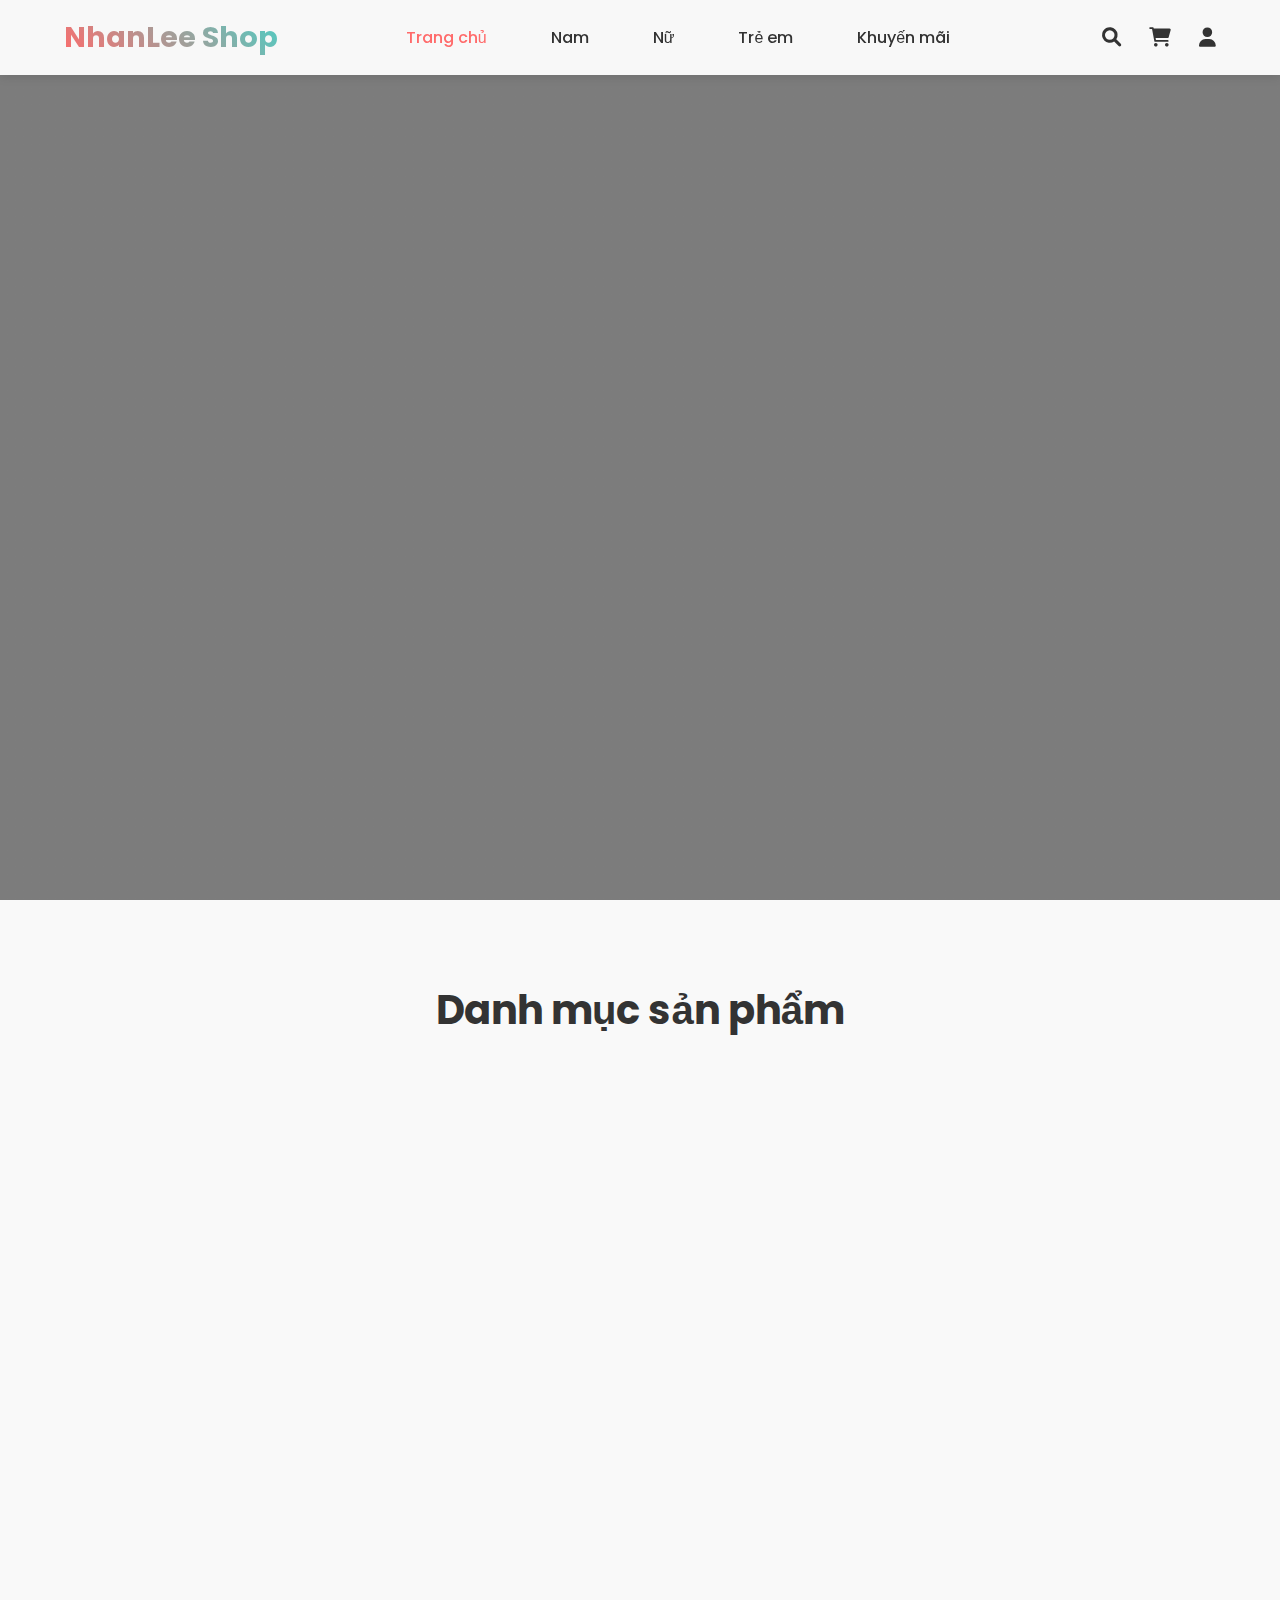
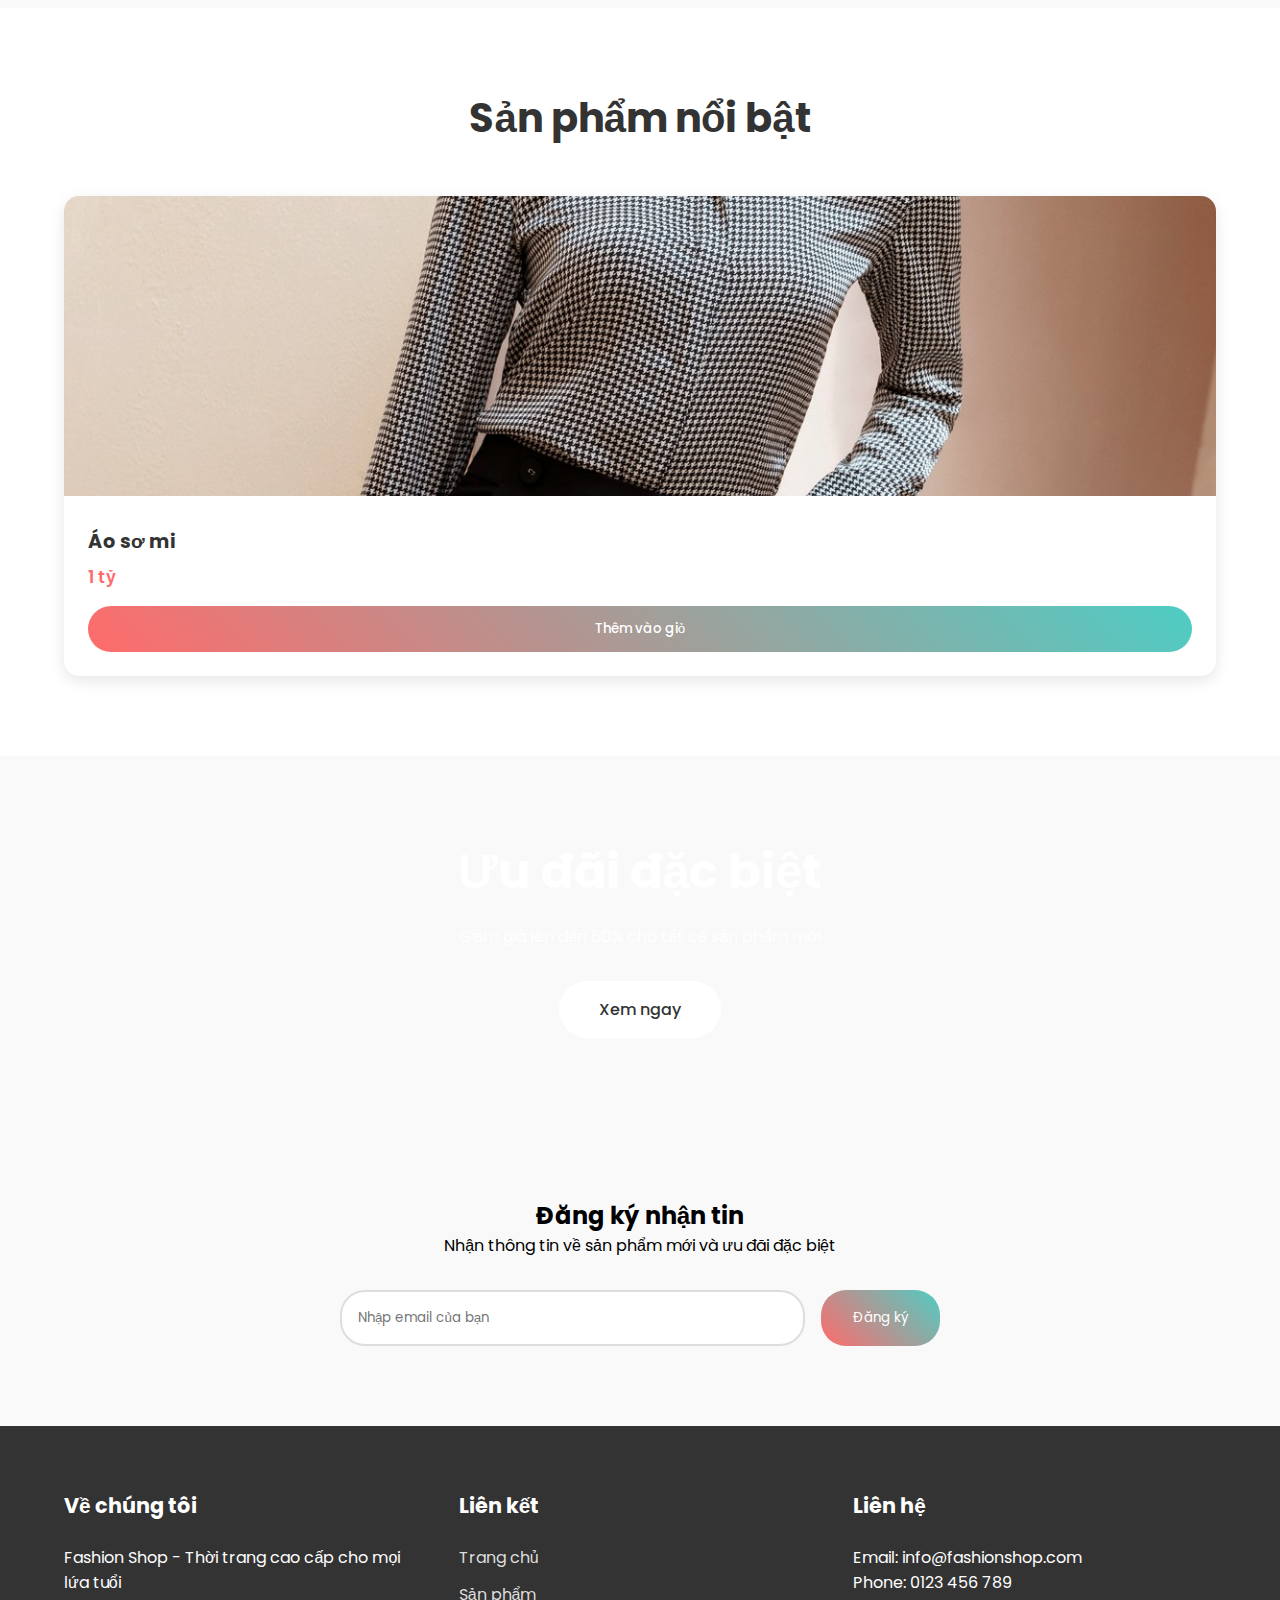
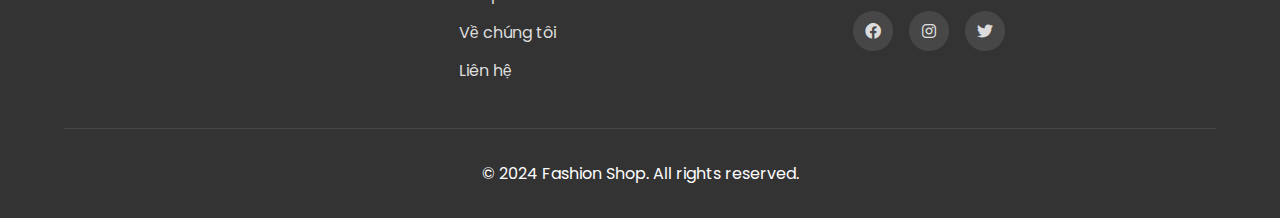
==== index.html @ 01849bd6 "Now" ====
<!DOCTYPE html>
<html lang="vi">
<head>
    <meta charset="UTF-8">
    <meta name="viewport" content="width=device-width, initial-scale=1.0">
    <title>NhanLee Shop - Thời trang cao cấp</title>
    <link rel="stylesheet" href="home.css">
    <link rel="stylesheet" href="https://cdnjs.cloudflare.com/ajax/libs/font-awesome/6.0.0/css/all.min.css">
</head>
<body>
    <!-- Header -->
    <header>
        <nav class="navbar">
            <div class="logo">
                <h1>NhanLee Shop</h1>
            </div>
            <div class="menu">
                <ul>
                    <li><a href="#" class="active">Trang chủ</a></li>
                    <li><a href="#">Nam</a></li>
                    <li><a href="#">Nữ</a></li>
                    <li><a href="#">Trẻ em</a></li>
                    <li><a href="#">Khuyến mãi</a></li>
                </ul>
            </div>
            <div class="nav-buttons">
                <a href="#" class="search-btn"><i class="fas fa-search"></i></a>
                <a href="#" class="cart-btn"><i class="fas fa-shopping-cart"></i></a>
                <a href="login.html" class="user-btn"><i class="fas fa-user"></i></a>
            </div>
        </nav>
    </header>

    <!-- Hero Section -->
    <section class="hero">
        <div class="hero-content">
            <h2>Xu hướng thời trang 2025</h2>
            <p>Khám phá bộ sưu tập mới nhất với những thiết kế độc đáo</p>
            <a href="#" class="cta-button">Mua sắm ngay</a>
        </div>
    </section>

    <!-- Categories -->
    <section class="categories">
        <h2 class="section-title">Danh mục sản phẩm</h2>
        <div class="category-grid">
            <div class="category-card">
                <img src="img/jack.jpg" alt="Thời trang nam">
                <h3>Nam</h3>
                <a href="#" class="category-link">Xem thêm</a>
            </div>
            <div class="category-card">
                <img src="img/women.jpg" alt="Thời trang nữ">
                <h3>Nữ</h3>
                <a href="#" class="category-link">Xem thêm</a>
            </div>
            <div class="category-card">
                <img src="img/kids.jpg" alt="Thời trang trẻ em">
                <h3>Trẻ em</h3>
                <a href="#" class="category-link">Xem thêm</a>
            </div>
        </div>
    </section>

    <!-- Featured Products -->
    <section class="featured-products">
        <h2 class="section-title">Sản phẩm nổi bật</h2>
        <div class="product-grid">
            <div class="product-card">
                <div class="product-image">
                    <img src="img/somi.jpg" alt="Sản phẩm 1">
                    <div class="product-overlay">
                        <a href="#" class="quick-view">Xem nhanh</a>
                    </div>
                </div>
                <div class="product-info">
                    <h3>Áo sơ mi</h3>
                    <p class="price">1 tỷ</p>
                    <button class="add-to-cart">Thêm vào giỏ</button>
                </div>
            </div>
            <!-- Thêm các product-card khác tương tự -->
        </div>
    </section>

    <!-- Special Offer -->
    <section class="special-offer">
        <div class="offer-content">
            <h2>Ưu đãi đặc biệt</h2>
            <p>Giảm giá lên đến 50% cho tất cả sản phẩm mới</p>
            <a href="#" class="offer-button">Xem ngay</a>
        </div>
    </section>

    <!-- Newsletter -->
    <section class="newsletter">
        <div class="newsletter-content">
            <h2>Đăng ký nhận tin</h2>
            <p>Nhận thông tin về sản phẩm mới và ưu đãi đặc biệt</p>
            <form class="newsletter-form">
                <input type="email" placeholder="Nhập email của bạn">
                <button type="submit">Đăng ký</button>
            </form>
        </div>
    </section>

    <!-- Footer -->
    <footer>
        <div class="footer-content">
            <div class="footer-section">
                <h3>Về chúng tôi</h3>
                <p>Fashion Shop - Thời trang cao cấp cho mọi lứa tuổi</p>
            </div>
            <div class="footer-section">
                <h3>Liên kết</h3>
                <ul>
                    <li><a href="#">Trang chủ</a></li>
                    <li><a href="#">Sản phẩm</a></li>
                    <li><a href="#">Về chúng tôi</a></li>
                    <li><a href="#">Liên hệ</a></li>
                </ul>
            </div>
            <div class="footer-section">
                <h3>Liên hệ</h3>
                <p>Email: info@fashionshop.com</p>
                <p>Phone: 0123 456 789</p>
                <div class="social-links">
                    <a href="#"><i class="fab fa-facebook"></i></a>
                    <a href="#"><i class="fab fa-instagram"></i></a>
                    <a href="#"><i class="fab fa-twitter"></i></a>
                </div>
            </div>
        </div>
        <div class="footer-bottom">
            <p>&copy; 2024 Fashion Shop. All rights reserved.</p>
        </div>
    </footer>
</body>
</html>
---- home.css ----
@import url('https://fonts.googleapis.com/css2?family=Poppins:wght@300;400;500;600;700&display=swap');

* {
    margin: 0;
    padding: 0;
    box-sizing: border-box;
    font-family: 'Poppins', sans-serif;
}

body {
    background: #f9f9f9;
}

/* Header & Navigation */
header {
    position: fixed;
    top: 0;
    left: 0;
    width: 100%;
    z-index: 1000;
    background: rgba(255, 255, 255, 0.95);
    backdrop-filter: blur(10px);
    box-shadow: 0 2px 10px rgba(0, 0, 0, 0.1);
}

.navbar {
    display: flex;
    justify-content: space-between;
    align-items: center;
    padding: 1rem 5%;
    max-width: 1400px;
    margin: 0 auto;
}

.logo h1 {
    font-size: 1.8rem;
    color: #333;
    background: linear-gradient(45deg, #FF6B6B, #4ECDC4);
    -webkit-background-clip: text;
    -webkit-text-fill-color: transparent;
    transition: transform 0.3s ease;
}

.logo h1:hover {
    transform: scale(1.05);
}

.menu ul {
    display: flex;
    list-style: none;
    gap: 2rem;
}

.menu a {
    text-decoration: none;
    color: #333;
    font-weight: 500;
    padding: 0.5rem 1rem;
    transition: all 0.3s ease;
    position: relative;
}

.menu a::after {
    content: '';
    position: absolute;
    bottom: 0;
    left: 0;
    width: 0;
    height: 2px;
    background: linear-gradient(45deg, #FF6B6B, #4ECDC4);
    transition: width 0.3s ease;
}

.menu a:hover::after {
    width: 100%;
}

.menu a.active {
    color: #FF6B6B;
}

.nav-buttons a {
    text-decoration: none;
    color: #333;
    margin-left: 1.5rem;
    font-size: 1.2rem;
    transition: all 0.3s ease;
}

.nav-buttons a:hover {
    color: #FF6B6B;
    transform: scale(1.1);
}

/* Hero Section */
.hero {
    height: 100vh;
    background: linear-gradient(rgba(0,0,0,0.5), rgba(0,0,0,0.5)), url('img/hero-bg.jpg');
    background-size: cover;
    background-position: center;
    display: flex;
    align-items: center;
    justify-content: center;
    text-align: center;
    color: white;
    padding: 0 1rem;
}

.hero-content {
    transform: translateY(50px);
    opacity: 0;
    animation: fadeInUp 1s ease forwards;
}

.hero-content h2 {
    font-size: 3.5rem;
    margin-bottom: 1rem;
    text-shadow: 2px 2px 4px rgba(0,0,0,0.3);
}

.hero-content p {
    font-size: 1.2rem;
    margin-bottom: 2rem;
}

.cta-button {
    display: inline-block;
    padding: 1rem 2.5rem;
    background: linear-gradient(45deg, #FF6B6B, #4ECDC4);
    color: white;
    text-decoration: none;
    border-radius: 50px;
    font-weight: 500;
    transition: all 0.3s ease;
    box-shadow: 0 4px 15px rgba(0,0,0,0.2);
}

.cta-button:hover {
    transform: translateY(-3px);
    box-shadow: 0 6px 20px rgba(0,0,0,0.3);
}

/* Categories Section */
.categories {
    padding: 5rem 5%;
    max-width: 1400px;
    margin: 0 auto;
}

.section-title {
    text-align: center;
    font-size: 2.5rem;
    margin-bottom: 3rem;
    color: #333;
}

.category-grid {
    display: grid;
    grid-template-columns: repeat(auto-fit, minmax(300px, 1fr));
    gap: 2rem;
    padding: 20px;
}

.category-card {
    position: relative;
    border-radius: 20px;
    overflow: hidden;
    box-shadow: 0 10px 30px rgba(0, 0, 0, 0.1);
    transition: all 0.5s cubic-bezier(0.4, 0, 0.2, 1);
    height: 400px;
}

.category-card img {
    width: 100%;
    height: 100%;
    object-fit: cover;
    transition: transform 0.5s ease;
}

.category-card::before {
    content: '';
    position: absolute;
    top: 0;
    left: 0;
    width: 100%;
    height: 100%;
    background: linear-gradient(
        to bottom,
        rgba(0, 0, 0, 0.1),
        rgba(0, 0, 0, 0.7)
    );
    z-index: 1;
    transition: all 0.5s ease;
}

.category-card:hover {
    transform: translateY(-10px);
    box-shadow: 0 20px 40px rgba(0, 0, 0, 0.2);
}

.category-card:hover img {
    transform: scale(1.1);
}

.category-card:hover::before {
    background: linear-gradient(
        to bottom,
        rgba(0, 0, 0, 0.2),
        rgba(0, 0, 0, 0.8)
    );
}

.category-card h3 {
    position: absolute;
    bottom: 80px;
    left: 30px;
    color: white;
    font-size: 2rem;
    font-weight: 600;
    z-index: 2;
    transition: all 0.3s ease;
}

.category-link {
    position: absolute;
    bottom: 30px;
    left: 30px;
    color: white;
    text-decoration: none;
    font-weight: 500;
    padding: 10px 25px;
    background: rgba(255, 255, 255, 0.2);
    backdrop-filter: blur(5px);
    border-radius: 25px;
    z-index: 2;
    transition: all 0.3s ease;
    border: 1px solid rgba(255, 255, 255, 0.3);
}

.category-link:hover {
    background: #FF6B6B;
    border-color: #FF6B6B;
    transform: translateX(10px);
}

.category-card:hover h3 {
    transform: translateY(-10px);
}

/* Animation cho category cards */
@keyframes fadeInUp {
    from {
        opacity: 0;
        transform: translateY(30px);
    }
    to {
        opacity: 1;
        transform: translateY(0);
    }
}

.category-card {
    animation: fadeInUp 0.8s ease forwards;
    opacity: 0;
}

.category-card:nth-child(2) {
    animation-delay: 0.2s;
}

.category-card:nth-child(3) {
    animation-delay: 0.4s;
}

/* Thêm shine effect */
.category-card::after {
    content: '';
    position: absolute;
    top: -50%;
    left: -50%;
    width: 200%;
    height: 200%;
    background: linear-gradient(
        to bottom right,
        rgba(255, 255, 255, 0) 0%,
        rgba(255, 255, 255, 0.1) 50%,
        rgba(255, 255, 255, 0) 100%
    );
    transform: rotate(30deg);
    animation: shine 6s linear infinite;
    z-index: 1;
}

@keyframes shine {
    from {
        transform: rotate(30deg) translateX(-100%);
    }
    to {
        transform: rotate(30deg) translateX(100%);
    }
}

/* Responsive adjustments */
@media (max-width: 768px) {
    .category-grid {
        grid-template-columns: 1fr;
        padding: 10px;
    }

    .category-card {
        height: 300px;
    }

    .category-card h3 {
        font-size: 1.5rem;
        bottom: 70px;
    }
}

/* Featured Products */
.featured-products {
    padding: 5rem 5%;
    max-width: 1400px;
    margin: 0 auto;
    background: #fff;
}

.product-grid {
    display: grid;
    grid-template-columns: repeat(auto-fit, minmax(250px, 1fr));
    gap: 2rem;
}

.product-card {
    background: white;
    border-radius: 15px;
    overflow: hidden;
    box-shadow: 0 5px 15px rgba(0,0,0,0.1);
    transition: all 0.3s ease;
}

.product-card:hover {
    transform: translateY(-5px);
    box-shadow: 0 8px 25px rgba(0,0,0,0.15);
}

.product-image {
    position: relative;
    overflow: hidden;
}

.product-image img {
    width: 100%;
    height: 300px;
    object-fit: cover;
    transition: all 0.3s ease;
}

.product-card:hover .product-image img {
    transform: scale(1.1);
}

.product-overlay {
    position: absolute;
    top: 0;
    left: 0;
    width: 100%;
    height: 100%;
    background: rgba(0,0,0,0.5);
    display: flex;
    align-items: center;
    justify-content: center;
    opacity: 0;
    transition: all 0.3s ease;
}

.product-card:hover .product-overlay {
    opacity: 1;
}

.quick-view {
    color: white;
    text-decoration: none;
    padding: 0.8rem 1.5rem;
    background: rgba(255,255,255,0.2);
    border-radius: 25px;
    backdrop-filter: blur(5px);
    transition: all 0.3s ease;
}

.quick-view:hover {
    background: rgba(255,255,255,0.3);
    transform: scale(1.1);
}

.product-info {
    padding: 1.5rem;
}

.product-info h3 {
    font-size: 1.2rem;
    margin-bottom: 0.5rem;
    color: #333;
}

.price {
    color: #FF6B6B;
    font-weight: 600;
    font-size: 1.1rem;
    margin-bottom: 1rem;
}

.add-to-cart {
    width: 100%;
    padding: 0.8rem;
    background: linear-gradient(45deg, #FF6B6B, #4ECDC4);
    border: none;
    border-radius: 25px;
    color: white;
    font-weight: 500;
    cursor: pointer;
    transition: all 0.3s ease;
}

.add-to-cart:hover {
    transform: translateY(-2px);
    box-shadow: 0 5px 15px rgba(0,0,0,0.2);
}

/* Special Offer Section */
.special-offer {
    padding: 5rem 0;
    background: linear-gradient(rgba(0,0,0,0.7), rgba(0,0,0,0.7)), url('img/offer-bg.jpg');
    background-size: cover;
    background-position: center;
    background-attachment: fixed;
    color: white;
    text-align: center;
}

.offer-content {
    max-width: 800px;
    margin: 0 auto;
    padding: 0 1rem;
}

.offer-content h2 {
    font-size: 3rem;
    margin-bottom: 1rem;
}

.offer-button {
    display: inline-block;
    padding: 1rem 2.5rem;
    background: white;
    color: #333;
    text-decoration: none;
    border-radius: 50px;
    font-weight: 500;
    margin-top: 2rem;
    transition: all 0.3s ease;
}

.offer-button:hover {
    background: #FF6B6B;
    color: white;
    transform: translateY(-3px);
}

/* Newsletter Section */
.newsletter {
    padding: 5rem 1rem;
    background: #f9f9f9;
    text-align: center;
}

.newsletter-content {
    max-width: 600px;
    margin: 0 auto;
}

.newsletter-form {
    display: flex;
    gap: 1rem;
    margin-top: 2rem;
}

.newsletter-form input {
    flex: 1;
    padding: 1rem;
    border: 2px solid #ddd;
    border-radius: 25px;
    outline: none;
    transition: all 0.3s ease;
}

.newsletter-form input:focus {
    border-color: #4ECDC4;
}

.newsletter-form button {
    padding: 1rem 2rem;
    background: linear-gradient(45deg, #FF6B6B, #4ECDC4);
    border: none;
    border-radius: 25px;
    color: white;
    cursor: pointer;
    transition: all 0.3s ease;
}

.newsletter-form button:hover {
    transform: translateY(-2px);
    box-shadow: 0 5px 15px rgba(0,0,0,0.2);
}

/* Footer */
footer {
    background: #333;
    color: white;
    padding: 4rem 5% 2rem;
}

.footer-content {
    display: grid;
    grid-template-columns: repeat(auto-fit, minmax(250px, 1fr));
    gap: 2rem;
    max-width: 1400px;
    margin: 0 auto;
}

.footer-section h3 {
    margin-bottom: 1.5rem;
    font-size: 1.3rem;
}

.footer-section ul {
    list-style: none;
}

.footer-section ul li {
    margin-bottom: 0.8rem;
}

.footer-section a {
    color: #ddd;
    text-decoration: none;
    transition: color 0.3s ease;
}

.footer-section a:hover {
    color: #FF6B6B;
}

.social-links {
    display: flex;
    gap: 1rem;
    margin-top: 1rem;
}

.social-links a {
    width: 40px;
    height: 40px;
    background: rgba(255,255,255,0.1);
    border-radius: 50%;
    display: flex;
    align-items: center;
    justify-content: center;
    transition: all 0.3s ease;
}

.social-links a:hover {
    background: #FF6B6B;
    transform: translateY(-3px);
}

.footer-bottom {
    text-align: center;
    padding-top: 2rem;
    margin-top: 2rem;
    border-top: 1px solid rgba(255,255,255,0.1);
}

/* Animations */
@keyframes fadeInUp {
    from {
        transform: translateY(50px);
        opacity: 0;
    }
    to {
        transform: translateY(0);
        opacity: 1;
    }
}

/* Responsive Design */
@media (max-width: 768px) {
    .navbar {
        padding: 1rem;
    }

    .menu {
        display: none;
    }

    .hero-content h2 {
        font-size: 2.5rem;
    }

    .newsletter-form {
        flex-direction: column;
    }

    .newsletter-form button {
        width: 100%;
    }
}

@media (max-width: 480px) {
    .hero-content h2 {
        font-size: 2rem;
    }

    .section-title {
        font-size: 2rem;
    }

    .category-card h3 {
        font-size: 1.5rem;
    }
}
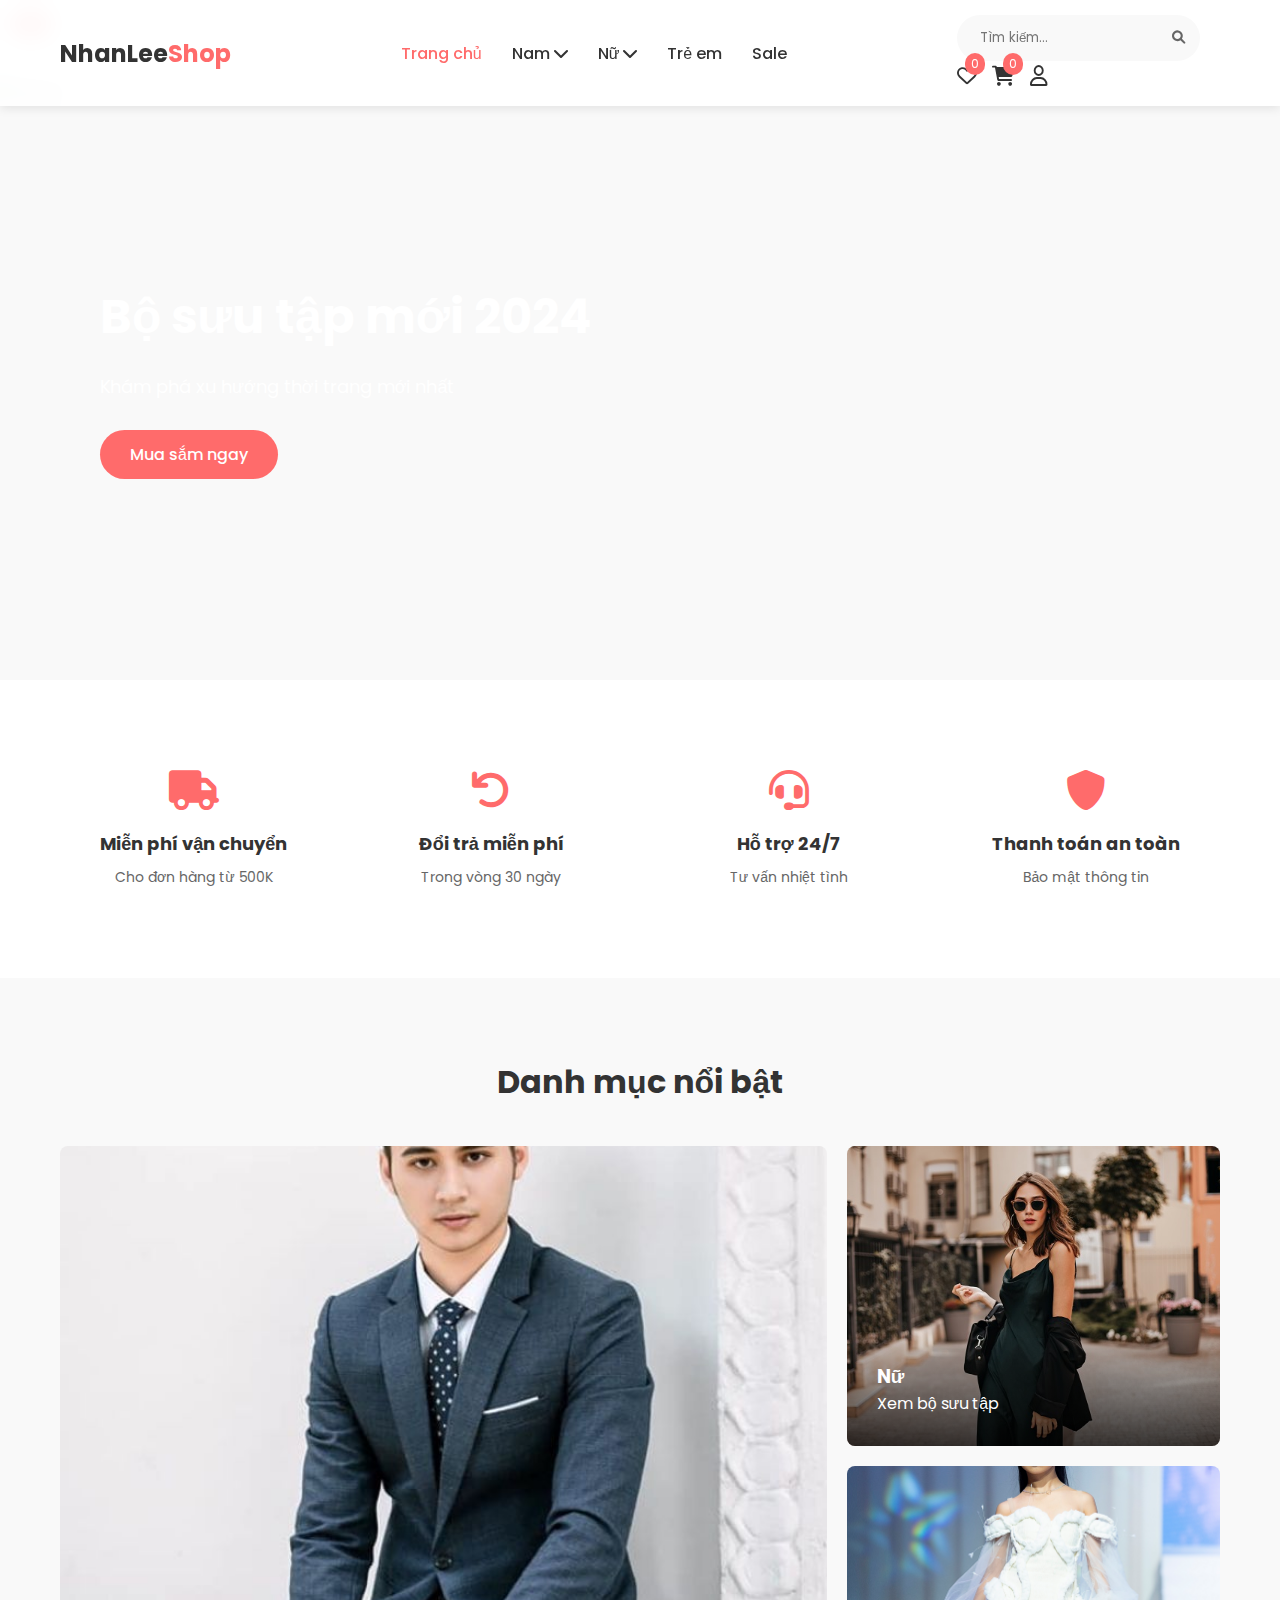
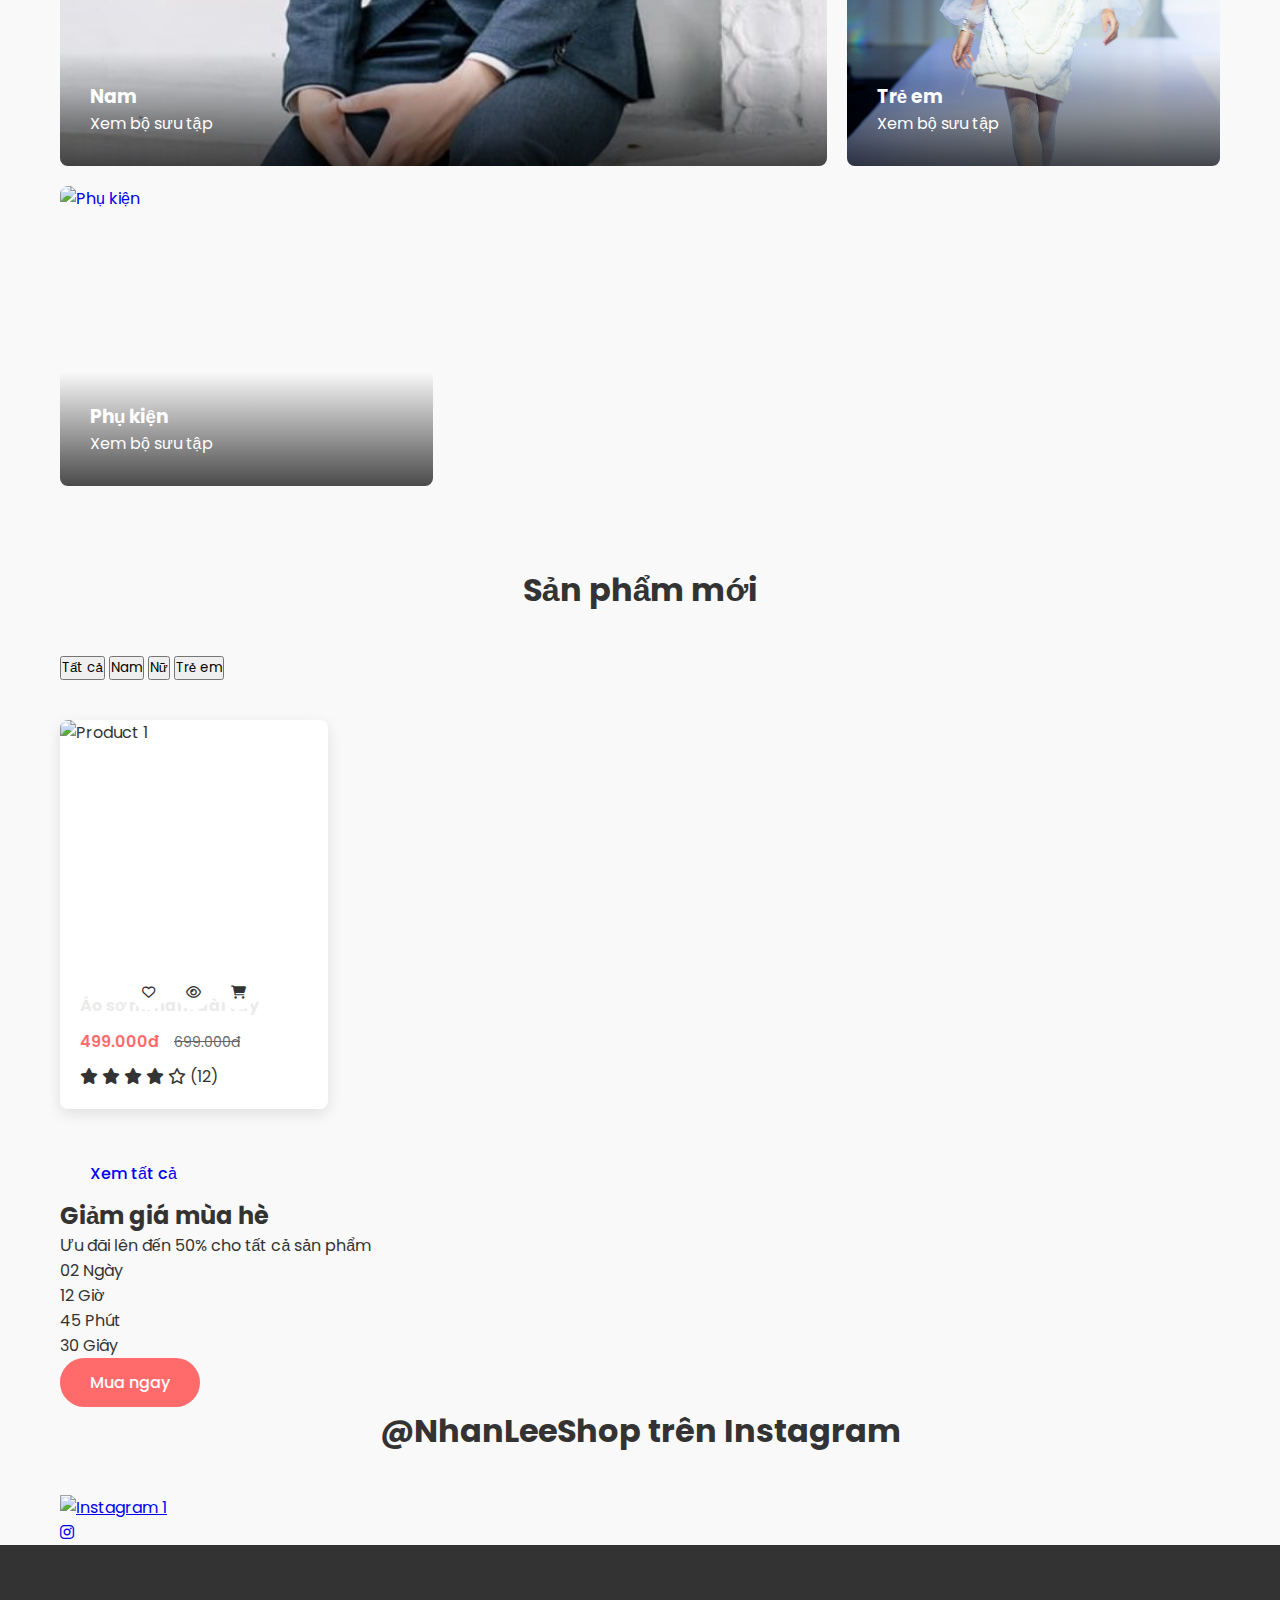
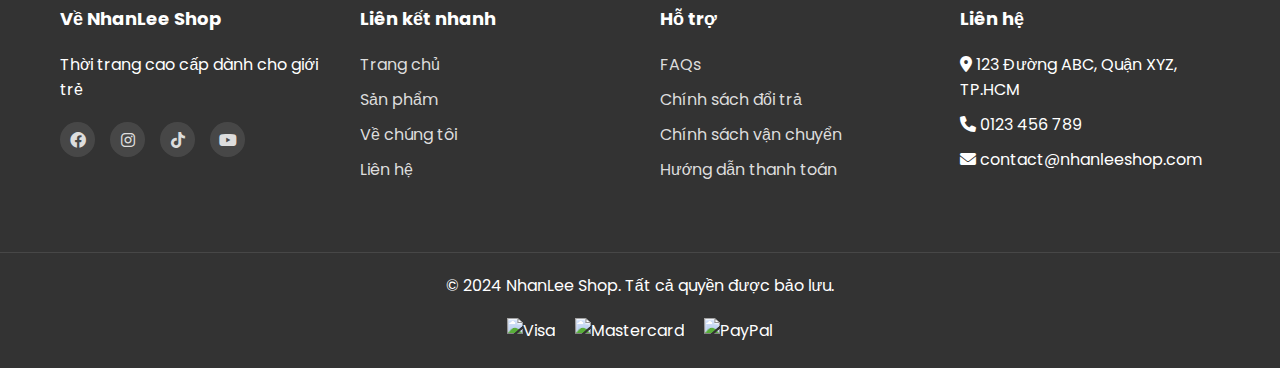
==== commit 2b452c95: "CSDL AND backend" ====
--- a/index.html
+++ b/index.html
@@ -11,129 +11,345 @@
     <!-- Header -->
     <header>
         <nav class="navbar">
-            <div class="logo">
-                <h1>NhanLee Shop</h1>
-            </div>
-            <div class="menu">
-                <ul>
-                    <li><a href="#" class="active">Trang chủ</a></li>
-                    <li><a href="#">Nam</a></li>
-                    <li><a href="#">Nữ</a></li>
-                    <li><a href="#">Trẻ em</a></li>
-                    <li><a href="#">Khuyến mãi</a></li>
-                </ul>
-            </div>
-            <div class="nav-buttons">
-                <a href="#" class="search-btn"><i class="fas fa-search"></i></a>
-                <a href="#" class="cart-btn"><i class="fas fa-shopping-cart"></i></a>
-                <a href="login.html" class="user-btn"><i class="fas fa-user"></i></a>
+            <div class="nav-container">
+                <div class="logo">
+                    <a href="/">
+                        <h1>NhanLee<span>Shop</span></h1>
+                    </a>
+                </div>
+
+                <div class="nav-center">
+                    <ul class="menu">
+                        <li><a href="#" class="active">Trang chủ</a></li>
+                        <li class="dropdown">
+                            <a href="#">Nam <i class="fas fa-chevron-down"></i></a>
+                            <div class="dropdown-content">
+                                <div class="dropdown-grid">
+                                    <div class="dropdown-section">
+                                        <h3>Áo</h3>
+                                        <ul>
+                                            <li><a href="#">Áo thun</a></li>
+                                            <li><a href="#">Áo sơ mi</a></li>
+                                            <li><a href="#">Áo khoác</a></li>
+                                        </ul>
+                                    </div>
+                                    <div class="dropdown-section">
+                                        <h3>Quần</h3>
+                                        <ul>
+                                            <li><a href="#">Quần jean</a></li>
+                                            <li><a href="#">Quần tây</a></li>
+                                            <li><a href="#">Quần short</a></li>
+                                        </ul>
+                                    </div>
+                                    <div class="dropdown-section">
+                                        <h3>Phụ kiện</h3>
+                                        <ul>
+                                            <li><a href="#">Thắt lưng</a></li>
+                                            <li><a href="#">Ví</a></li>
+                                            <li><a href="#">Giày</a></li>
+                                        </ul>
+                                    </div>
+                                </div>
+                            </div>
+                        </li>
+                        <li class="dropdown">
+                            <a href="#">Nữ <i class="fas fa-chevron-down"></i></a>
+                            <!-- Tương tự dropdown Nam -->
+                        </li>
+                        <li><a href="#">Trẻ em</a></li>
+                        <li><a href="#">Sale</a></li>
+                    </ul>
+                </div>
+
+                <div class="nav-right">
+                    <div class="search-box">
+                        <input type="text" placeholder="Tìm kiếm...">
+                        <button><i class="fas fa-search"></i></button>
+                    </div>
+                    
+                    <div class="nav-buttons">
+                        <a href="#" class="wishlist-btn" title="Yêu thích">
+                            <i class="far fa-heart"></i>
+                            <span class="badge">0</span>
+                        </a>
+                        <a href="#" class="cart-btn" title="Giỏ hàng">
+                            <i class="fas fa-shopping-cart"></i>
+                            <span class="badge">0</span>
+                        </a>
+                        <a href="login.html" class="user-btn" title="Tài khoản">
+                            <i class="far fa-user"></i>
+                        </a>
+                    </div>
+                </div>
             </div>
         </nav>
     </header>
 
     <!-- Hero Section -->
     <section class="hero">
-        <div class="hero-content">
-            <h2>Xu hướng thời trang 2025</h2>
-            <p>Khám phá bộ sưu tập mới nhất với những thiết kế độc đáo</p>
-            <a href="#" class="cta-button">Mua sắm ngay</a>
+        <div class="hero-slider">
+            <div class="slide active">
+                <div class="slide-content">
+                    <h2>Bộ sưu tập mới 2024</h2>
+                    <p>Khám phá xu hướng thời trang mới nhất</p>
+                    <a href="#" class="btn primary">Mua sắm ngay</a>
+                </div>
+                <img src="img/hero1.jpg" alt="Hero 1">
+            </div>
+            <div class="slide">
+                <div class="slide-content">
+                    <h2>Giảm giá mùa hè</h2>
+                    <p>Ưu đãi lên đến 50% cho tất cả sản phẩm</p>
+                    <a href="#" class="btn primary">Xem ngay</a>
+                </div>
+                <img src="img/hero2.jpg" alt="Hero 2">
+            </div>
+        </div>
+        <div class="slider-controls">
+            <button class="prev"><i class="fas fa-chevron-left"></i></button>
+            <div class="slider-dots"></div>
+            <button class="next"><i class="fas fa-chevron-right"></i></button>
+        </div>
+    </section>
+
+    <!-- Features -->
+    <section class="features">
+        <div class="container">
+            <div class="feature-grid">
+                <div class="feature-card">
+                    <i class="fas fa-truck"></i>
+                    <h3>Miễn phí vận chuyển</h3>
+                    <p>Cho đơn hàng từ 500K</p>
+                </div>
+                <div class="feature-card">
+                    <i class="fas fa-undo"></i>
+                    <h3>Đổi trả miễn phí</h3>
+                    <p>Trong vòng 30 ngày</p>
+                </div>
+                <div class="feature-card">
+                    <i class="fas fa-headset"></i>
+                    <h3>Hỗ trợ 24/7</h3>
+                    <p>Tư vấn nhiệt tình</p>
+                </div>
+                <div class="feature-card">
+                    <i class="fas fa-shield-alt"></i>
+                    <h3>Thanh toán an toàn</h3>
+                    <p>Bảo mật thông tin</p>
+                </div>
+            </div>
         </div>
     </section>
 
     <!-- Categories -->
     <section class="categories">
-        <h2 class="section-title">Danh mục sản phẩm</h2>
-        <div class="category-grid">
-            <div class="category-card">
-                <img src="img/jack.jpg" alt="Thời trang nam">
-                <h3>Nam</h3>
-                <a href="#" class="category-link">Xem thêm</a>
-            </div>
-            <div class="category-card">
-                <img src="img/women.jpg" alt="Thời trang nữ">
-                <h3>Nữ</h3>
-                <a href="#" class="category-link">Xem thêm</a>
-            </div>
-            <div class="category-card">
-                <img src="img/kids.jpg" alt="Thời trang trẻ em">
-                <h3>Trẻ em</h3>
-                <a href="#" class="category-link">Xem thêm</a>
-            </div>
-        </div>
-    </section>
-
-    <!-- Featured Products -->
-    <section class="featured-products">
-        <h2 class="section-title">Sản phẩm nổi bật</h2>
-        <div class="product-grid">
-            <div class="product-card">
-                <div class="product-image">
-                    <img src="img/somi.jpg" alt="Sản phẩm 1">
-                    <div class="product-overlay">
-                        <a href="#" class="quick-view">Xem nhanh</a>
-                    </div>
-                </div>
-                <div class="product-info">
-                    <h3>Áo sơ mi</h3>
-                    <p class="price">1 tỷ</p>
-                    <button class="add-to-cart">Thêm vào giỏ</button>
-                </div>
-            </div>
-            <!-- Thêm các product-card khác tương tự -->
-        </div>
-    </section>
-
-    <!-- Special Offer -->
-    <section class="special-offer">
-        <div class="offer-content">
-            <h2>Ưu đãi đặc biệt</h2>
-            <p>Giảm giá lên đến 50% cho tất cả sản phẩm mới</p>
-            <a href="#" class="offer-button">Xem ngay</a>
-        </div>
-    </section>
-
-    <!-- Newsletter -->
-    <section class="newsletter">
-        <div class="newsletter-content">
-            <h2>Đăng ký nhận tin</h2>
-            <p>Nhận thông tin về sản phẩm mới và ưu đãi đặc biệt</p>
-            <form class="newsletter-form">
-                <input type="email" placeholder="Nhập email của bạn">
-                <button type="submit">Đăng ký</button>
-            </form>
+        <div class="container">
+            <h2 class="section-title">Danh mục nổi bật</h2>
+            <div class="category-grid">
+                <a href="#" class="category-card large">
+                    <img src="img/men.jpg" alt="Thời trang nam">
+                    <div class="category-content">
+                        <h3>Nam</h3>
+                        <p>Xem bộ sưu tập</p>
+                    </div>
+                </a>
+                <a href="#" class="category-card">
+                    <img src="img/women.jpg" alt="Thời trang nữ">
+                    <div class="category-content">
+                        <h3>Nữ</h3>
+                        <p>Xem bộ sưu tập</p>
+                    </div>
+                </a>
+                <a href="#" class="category-card">
+                    <img src="img/kids.jpg" alt="Thời trang trẻ em">
+                    <div class="category-content">
+                        <h3>Trẻ em</h3>
+                        <p>Xem bộ sưu tập</p>
+                    </div>
+                </a>
+                <a href="#" class="category-card">
+                    <img src="img/accessories.jpg" alt="Phụ kiện">
+                    <div class="category-content">
+                        <h3>Phụ kiện</h3>
+                        <p>Xem bộ sưu tập</p>
+                    </div>
+                </a>
+            </div>
+        </div>
+    </section>
+
+    <!-- New Arrivals -->
+    <section class="new-arrivals">
+        <div class="container">
+            <div class="section-header">
+                <h2 class="section-title">Sản phẩm mới</h2>
+                <div class="section-nav">
+                    <button class="active">Tất cả</button>
+                    <button>Nam</button>
+                    <button>Nữ</button>
+                    <button>Trẻ em</button>
+                </div>
+            </div>
+            
+            <div class="product-grid">
+                <!-- Product Card 1 -->
+                <div class="product-card">
+                    <div class="product-badge new">Mới</div>
+                    <div class="product-thumb">
+                        <img src="img/product1.jpg" alt="Product 1">
+                        <div class="product-actions">
+                            <button class="action-btn" title="Yêu thích">
+                                <i class="far fa-heart"></i>
+                            </button>
+                            <button class="action-btn" title="Xem nhanh">
+                                <i class="far fa-eye"></i>
+                            </button>
+                            <button class="action-btn" title="Thêm vào giỏ">
+                                <i class="fas fa-shopping-cart"></i>
+                            </button>
+                        </div>
+                    </div>
+                    <div class="product-info">
+                        <h3 class="product-title">
+                            <a href="#">Áo sơ mi nam dài tay</a>
+                        </h3>
+                        <div class="product-price">
+                            <span class="current">499.000đ</span>
+                            <span class="original">699.000đ</span>
+                        </div>
+                        <div class="product-rating">
+                            <i class="fas fa-star"></i>
+                            <i class="fas fa-star"></i>
+                            <i class="fas fa-star"></i>
+                            <i class="fas fa-star"></i>
+                            <i class="far fa-star"></i>
+                            <span>(12)</span>
+                        </div>
+                    </div>
+                </div>
+                <!-- Thêm các product card khác tương tự -->
+            </div>
+            
+            <div class="section-footer">
+                <a href="#" class="btn outline">Xem tất cả</a>
+            </div>
+        </div>
+    </section>
+
+    <!-- Sale Banner -->
+    <section class="sale-banner">
+        <div class="container">
+            <div class="banner-content">
+                <h2>Giảm giá mùa hè</h2>
+                <p>Ưu đãi lên đến 50% cho tất cả sản phẩm</p>
+                <div class="countdown">
+                    <div class="countdown-item">
+                        <span class="number">02</span>
+                        <span class="text">Ngày</span>
+                    </div>
+                    <div class="countdown-item">
+                        <span class="number">12</span>
+                        <span class="text">Giờ</span>
+                    </div>
+                    <div class="countdown-item">
+                        <span class="number">45</span>
+                        <span class="text">Phút</span>
+                    </div>
+                    <div class="countdown-item">
+                        <span class="number">30</span>
+                        <span class="text">Giây</span>
+                    </div>
+                </div>
+                <a href="#" class="btn primary">Mua ngay</a>
+            </div>
+        </div>
+    </section>
+
+    <!-- Instagram Feed -->
+    <section class="instagram">
+        <div class="container">
+            <h2 class="section-title">@NhanLeeShop trên Instagram</h2>
+            <div class="instagram-grid">
+                <a href="#" class="instagram-item">
+                    <img src="img/insta1.jpg" alt="Instagram 1">
+                    <div class="instagram-overlay">
+                        <i class="fab fa-instagram"></i>
+                    </div>
+                </a>
+                <!-- Thêm các instagram item khác -->
+            </div>
         </div>
     </section>
 
     <!-- Footer -->
     <footer>
-        <div class="footer-content">
-            <div class="footer-section">
-                <h3>Về chúng tôi</h3>
-                <p>Fashion Shop - Thời trang cao cấp cho mọi lứa tuổi</p>
-            </div>
-            <div class="footer-section">
-                <h3>Liên kết</h3>
-                <ul>
-                    <li><a href="#">Trang chủ</a></li>
-                    <li><a href="#">Sản phẩm</a></li>
-                    <li><a href="#">Về chúng tôi</a></li>
-                    <li><a href="#">Liên hệ</a></li>
-                </ul>
-            </div>
-            <div class="footer-section">
-                <h3>Liên hệ</h3>
-                <p>Email: info@fashionshop.com</p>
-                <p>Phone: 0123 456 789</p>
-                <div class="social-links">
-                    <a href="#"><i class="fab fa-facebook"></i></a>
-                    <a href="#"><i class="fab fa-instagram"></i></a>
-                    <a href="#"><i class="fab fa-twitter"></i></a>
-                </div>
-            </div>
-        </div>
+        <div class="footer-top">
+            <div class="container">
+                <div class="footer-grid">
+                    <div class="footer-col">
+                        <h3>Về NhanLee Shop</h3>
+                        <p>Thời trang cao cấp dành cho giới trẻ</p>
+                        <div class="social-links">
+                            <a href="#"><i class="fab fa-facebook"></i></a>
+                            <a href="#"><i class="fab fa-instagram"></i></a>
+                            <a href="#"><i class="fab fa-tiktok"></i></a>
+                            <a href="#"><i class="fab fa-youtube"></i></a>
+                        </div>
+                    </div>
+                    
+                    <div class="footer-col">
+                        <h3>Liên kết nhanh</h3>
+                        <ul>
+                            <li><a href="#">Trang chủ</a></li>
+                            <li><a href="#">Sản phẩm</a></li>
+                            <li><a href="#">Về chúng tôi</a></li>
+                            <li><a href="#">Liên hệ</a></li>
+                        </ul>
+                    </div>
+                    
+                    <div class="footer-col">
+                        <h3>Hỗ trợ</h3>
+                        <ul>
+                            <li><a href="#">FAQs</a></li>
+                            <li><a href="#">Chính sách đổi trả</a></li>
+                            <li><a href="#">Chính sách vận chuyển</a></li>
+                            <li><a href="#">Hướng dẫn thanh toán</a></li>
+                        </ul>
+                    </div>
+                    
+                    <div class="footer-col">
+                        <h3>Liên hệ</h3>
+                        <ul class="contact-info">
+                            <li>
+                                <i class="fas fa-map-marker-alt"></i>
+                                <span>123 Đường ABC, Quận XYZ, TP.HCM</span>
+                            </li>
+                            <li>
+                                <i class="fas fa-phone"></i>
+                                <span>0123 456 789</span>
+                            </li>
+                            <li>
+                                <i class="fas fa-envelope"></i>
+                                <span>contact@nhanleeshop.com</span>
+                            </li>
+                        </ul>
+                    </div>
+                </div>
+            </div>
+        </div>
+        
         <div class="footer-bottom">
-            <p>&copy; 2024 Fashion Shop. All rights reserved.</p>
+            <div class="container">
+                <p>&copy; 2024 NhanLee Shop. Tất cả quyền được bảo lưu.</p>
+                <div class="payment-methods">
+                    <img src="img/payment-visa.png" alt="Visa">
+                    <img src="img/payment-mastercard.png" alt="Mastercard">
+                    <img src="img/payment-paypal.png" alt="PayPal">
+                </div>
+            </div>
         </div>
     </footer>
+
+    <!-- Scripts -->
+    <script src="js/main.js"></script>
 </body>
 </html> --- a/home.css
+++ b/home.css
@@ -1,4 +1,14 @@
 @import url('https://fonts.googleapis.com/css2?family=Poppins:wght@300;400;500;600;700&display=swap');
+
+:root {
+    --primary-color: #FF6B6B;
+    --secondary-color: #4ECDC4;
+    --dark-color: #333;
+    --light-color: #f9f9f9;
+    --gray-color: #666;
+    --border-color: #eee;
+    --shadow-color: rgba(0, 0, 0, 0.1);
+}
 
 * {
     margin: 0;
@@ -8,7 +18,14 @@
 }
 
 body {
-    background: #f9f9f9;
+    background: var(--light-color);
+    color: var(--dark-color);
+}
+
+.container {
+    max-width: 1200px;
+    margin: 0 auto;
+    padding: 0 20px;
 }
 
 /* Header & Navigation */
@@ -17,614 +34,531 @@
     top: 0;
     left: 0;
     width: 100%;
-    z-index: 1000;
     background: rgba(255, 255, 255, 0.95);
     backdrop-filter: blur(10px);
-    box-shadow: 0 2px 10px rgba(0, 0, 0, 0.1);
+    box-shadow: 0 2px 10px var(--shadow-color);
+    z-index: 1000;
 }
 
 .navbar {
-    display: flex;
+    padding: 15px 0;
+}
+
+.nav-container {
+    display: flex;
+    align-items: center;
     justify-content: space-between;
+    max-width: 1200px;
+    margin: 0 auto;
+    padding: 0 20px;
+}
+
+.logo a {
+    text-decoration: none;
+}
+
+.logo h1 {
+    font-size: 24px;
+    color: var(--dark-color);
+}
+
+.logo span {
+    color: var(--primary-color);
+}
+
+/* Menu */
+.menu {
+    display: flex;
+    list-style: none;
+    gap: 30px;
+}
+
+.menu a {
+    text-decoration: none;
+    color: var(--dark-color);
+    font-weight: 500;
+    transition: color 0.3s;
+}
+
+.menu a:hover {
+    color: var(--primary-color);
+}
+
+.menu a.active {
+    color: var(--primary-color);
+}
+
+/* Dropdown */
+.dropdown {
+    position: relative;
+}
+
+.dropdown-content {
+    position: absolute;
+    top: 100%;
+    left: 0;
+    background: white;
+    min-width: 600px;
+    box-shadow: 0 5px 15px var(--shadow-color);
+    border-radius: 8px;
+    opacity: 0;
+    visibility: hidden;
+    transform: translateY(10px);
+    transition: all 0.3s;
+    padding: 20px;
+}
+
+.dropdown:hover .dropdown-content {
+    opacity: 1;
+    visibility: visible;
+    transform: translateY(0);
+}
+
+.dropdown-grid {
+    display: grid;
+    grid-template-columns: repeat(3, 1fr);
+    gap: 20px;
+}
+
+.dropdown-section h3 {
+    color: var(--dark-color);
+    margin-bottom: 10px;
+    font-size: 16px;
+}
+
+.dropdown-section ul {
+    list-style: none;
+}
+
+.dropdown-section ul li {
+    margin: 8px 0;
+}
+
+.dropdown-section a {
+    color: var(--gray-color);
+    font-weight: 400;
+    font-size: 14px;
+}
+
+/* Search Box */
+.search-box {
+    display: flex;
     align-items: center;
-    padding: 1rem 5%;
-    max-width: 1400px;
-    margin: 0 auto;
-}
-
-.logo h1 {
-    font-size: 1.8rem;
-    color: #333;
-    background: linear-gradient(45deg, #FF6B6B, #4ECDC4);
-    -webkit-background-clip: text;
-    -webkit-text-fill-color: transparent;
-    transition: transform 0.3s ease;
-}
-
-.logo h1:hover {
-    transform: scale(1.05);
-}
-
-.menu ul {
-    display: flex;
-    list-style: none;
-    gap: 2rem;
-}
-
-.menu a {
-    text-decoration: none;
-    color: #333;
-    font-weight: 500;
-    padding: 0.5rem 1rem;
-    transition: all 0.3s ease;
+    background: var(--light-color);
+    border-radius: 25px;
+    padding: 5px 15px;
+    margin-right: 20px;
+}
+
+.search-box input {
+    border: none;
+    background: none;
+    outline: none;
+    padding: 8px;
+    width: 200px;
+}
+
+.search-box button {
+    border: none;
+    background: none;
+    cursor: pointer;
+    color: var(--gray-color);
+}
+
+/* Nav Buttons */
+.nav-buttons {
+    display: flex;
+    gap: 15px;
+}
+
+.nav-buttons a {
     position: relative;
-}
-
-.menu a::after {
-    content: '';
-    position: absolute;
-    bottom: 0;
-    left: 0;
-    width: 0;
-    height: 2px;
-    background: linear-gradient(45deg, #FF6B6B, #4ECDC4);
-    transition: width 0.3s ease;
-}
-
-.menu a:hover::after {
-    width: 100%;
-}
-
-.menu a.active {
-    color: #FF6B6B;
-}
-
-.nav-buttons a {
-    text-decoration: none;
-    color: #333;
-    margin-left: 1.5rem;
-    font-size: 1.2rem;
-    transition: all 0.3s ease;
-}
-
-.nav-buttons a:hover {
-    color: #FF6B6B;
-    transform: scale(1.1);
+    color: var(--dark-color);
+    text-decoration: none;
+    font-size: 20px;
+}
+
+.badge {
+    position: absolute;
+    top: -8px;
+    right: -8px;
+    background: var(--primary-color);
+    color: white;
+    font-size: 12px;
+    padding: 2px 6px;
+    border-radius: 10px;
 }
 
 /* Hero Section */
 .hero {
-    height: 100vh;
-    background: linear-gradient(rgba(0,0,0,0.5), rgba(0,0,0,0.5)), url('img/hero-bg.jpg');
-    background-size: cover;
-    background-position: center;
+    margin-top: 80px;
+    position: relative;
+    height: 600px;
+    overflow: hidden;
+}
+
+.hero-slider {
+    height: 100%;
+}
+
+.slide {
+    position: absolute;
+    top: 0;
+    left: 0;
+    width: 100%;
+    height: 100%;
+    opacity: 0;
+    transition: opacity 0.5s;
     display: flex;
     align-items: center;
-    justify-content: center;
+}
+
+.slide.active {
+    opacity: 1;
+}
+
+.slide img {
+    position: absolute;
+    top: 0;
+    left: 0;
+    width: 100%;
+    height: 100%;
+    object-fit: cover;
+    z-index: -1;
+}
+
+.slide-content {
+    color: white;
+    max-width: 600px;
+    margin-left: 100px;
+    position: relative;
+    z-index: 1;
+}
+
+.slide-content h2 {
+    font-size: 48px;
+    margin-bottom: 20px;
+}
+
+.slide-content p {
+    font-size: 18px;
+    margin-bottom: 30px;
+}
+
+.btn {
+    display: inline-block;
+    padding: 12px 30px;
+    border-radius: 25px;
+    text-decoration: none;
+    font-weight: 500;
+    transition: all 0.3s;
+}
+
+.btn.primary {
+    background: var(--primary-color);
+    color: white;
+}
+
+.btn.primary:hover {
+    background: #ff5252;
+    transform: translateY(-2px);
+}
+
+/* Features */
+.features {
+    padding: 60px 0;
+    background: white;
+}
+
+.feature-grid {
+    display: grid;
+    grid-template-columns: repeat(4, 1fr);
+    gap: 30px;
+}
+
+.feature-card {
     text-align: center;
-    color: white;
-    padding: 0 1rem;
-}
-
-.hero-content {
-    transform: translateY(50px);
-    opacity: 0;
-    animation: fadeInUp 1s ease forwards;
-}
-
-.hero-content h2 {
-    font-size: 3.5rem;
-    margin-bottom: 1rem;
-    text-shadow: 2px 2px 4px rgba(0,0,0,0.3);
-}
-
-.hero-content p {
-    font-size: 1.2rem;
-    margin-bottom: 2rem;
-}
-
-.cta-button {
-    display: inline-block;
-    padding: 1rem 2.5rem;
-    background: linear-gradient(45deg, #FF6B6B, #4ECDC4);
-    color: white;
-    text-decoration: none;
-    border-radius: 50px;
-    font-weight: 500;
-    transition: all 0.3s ease;
-    box-shadow: 0 4px 15px rgba(0,0,0,0.2);
-}
-
-.cta-button:hover {
-    transform: translateY(-3px);
-    box-shadow: 0 6px 20px rgba(0,0,0,0.3);
-}
-
-/* Categories Section */
+    padding: 30px;
+    border-radius: 8px;
+    transition: all 0.3s;
+}
+
+.feature-card i {
+    font-size: 40px;
+    color: var(--primary-color);
+    margin-bottom: 20px;
+}
+
+.feature-card h3 {
+    margin-bottom: 10px;
+    font-size: 18px;
+}
+
+.feature-card p {
+    color: var(--gray-color);
+    font-size: 14px;
+}
+
+/* Categories */
 .categories {
-    padding: 5rem 5%;
-    max-width: 1400px;
-    margin: 0 auto;
+    padding: 80px 0;
 }
 
 .section-title {
     text-align: center;
-    font-size: 2.5rem;
-    margin-bottom: 3rem;
-    color: #333;
+    font-size: 32px;
+    margin-bottom: 40px;
 }
 
 .category-grid {
     display: grid;
-    grid-template-columns: repeat(auto-fit, minmax(300px, 1fr));
-    gap: 2rem;
-    padding: 20px;
+    grid-template-columns: repeat(3, 1fr);
+    gap: 20px;
 }
 
 .category-card {
     position: relative;
-    border-radius: 20px;
+    border-radius: 8px;
     overflow: hidden;
-    box-shadow: 0 10px 30px rgba(0, 0, 0, 0.1);
-    transition: all 0.5s cubic-bezier(0.4, 0, 0.2, 1);
-    height: 400px;
+    height: 300px;
+    text-decoration: none;
+}
+
+.category-card.large {
+    grid-column: span 2;
+    grid-row: span 2;
+    height: 620px;
 }
 
 .category-card img {
     width: 100%;
     height: 100%;
     object-fit: cover;
-    transition: transform 0.5s ease;
-}
-
-.category-card::before {
-    content: '';
-    position: absolute;
-    top: 0;
+    transition: transform 0.5s;
+}
+
+.category-content {
+    position: absolute;
+    bottom: 0;
     left: 0;
+    right: 0;
+    padding: 30px;
+    background: linear-gradient(transparent, rgba(0,0,0,0.7));
+    color: white;
+}
+
+.category-card:hover img {
+    transform: scale(1.1);
+}
+
+/* Product Grid */
+.product-grid {
+    display: grid;
+    grid-template-columns: repeat(4, 1fr);
+    gap: 30px;
+    margin: 40px 0;
+}
+
+.product-card {
+    background: white;
+    border-radius: 8px;
+    overflow: hidden;
+    box-shadow: 0 5px 15px var(--shadow-color);
+    transition: all 0.3s;
+}
+
+.product-card:hover {
+    transform: translateY(-5px);
+}
+
+.product-thumb {
+    position: relative;
+    height: 250px;
+}
+
+.product-thumb img {
     width: 100%;
     height: 100%;
-    background: linear-gradient(
-        to bottom,
-        rgba(0, 0, 0, 0.1),
-        rgba(0, 0, 0, 0.7)
-    );
-    z-index: 1;
-    transition: all 0.5s ease;
-}
-
-.category-card:hover {
-    transform: translateY(-10px);
-    box-shadow: 0 20px 40px rgba(0, 0, 0, 0.2);
-}
-
-.category-card:hover img {
-    transform: scale(1.1);
-}
-
-.category-card:hover::before {
-    background: linear-gradient(
-        to bottom,
-        rgba(0, 0, 0, 0.2),
-        rgba(0, 0, 0, 0.8)
-    );
-}
-
-.category-card h3 {
-    position: absolute;
-    bottom: 80px;
-    left: 30px;
-    color: white;
-    font-size: 2rem;
+    object-fit: cover;
+}
+
+.product-badge {
+    position: absolute;
+    top: 10px;
+    left: 10px;
+    background: var(--primary-color);
+    color: white;
+    padding: 5px 10px;
+    border-radius: 15px;
+    font-size: 12px;
+}
+
+.product-actions {
+    position: absolute;
+    bottom: -50px;
+    left: 0;
+    right: 0;
+    display: flex;
+    justify-content: center;
+    gap: 10px;
+    padding: 10px;
+    background: rgba(255,255,255,0.9);
+    transition: bottom 0.3s;
+}
+
+.product-card:hover .product-actions {
+    bottom: 0;
+}
+
+.action-btn {
+    width: 35px;
+    height: 35px;
+    border-radius: 50%;
+    border: none;
+    background: white;
+    color: var(--dark-color);
+    cursor: pointer;
+    transition: all 0.3s;
+}
+
+.action-btn:hover {
+    background: var(--primary-color);
+    color: white;
+}
+
+.product-info {
+    padding: 20px;
+}
+
+.product-title a {
+    color: var(--dark-color);
+    text-decoration: none;
+    font-size: 16px;
+}
+
+.product-price {
+    margin: 10px 0;
+}
+
+.current {
+    color: var(--primary-color);
     font-weight: 600;
-    z-index: 2;
-    transition: all 0.3s ease;
-}
-
-.category-link {
-    position: absolute;
-    bottom: 30px;
-    left: 30px;
-    color: white;
-    text-decoration: none;
-    font-weight: 500;
-    padding: 10px 25px;
-    background: rgba(255, 255, 255, 0.2);
-    backdrop-filter: blur(5px);
-    border-radius: 25px;
-    z-index: 2;
-    transition: all 0.3s ease;
-    border: 1px solid rgba(255, 255, 255, 0.3);
-}
-
-.category-link:hover {
-    background: #FF6B6B;
-    border-color: #FF6B6B;
-    transform: translateX(10px);
-}
-
-.category-card:hover h3 {
-    transform: translateY(-10px);
-}
-
-/* Animation cho category cards */
-@keyframes fadeInUp {
-    from {
-        opacity: 0;
-        transform: translateY(30px);
-    }
-    to {
-        opacity: 1;
-        transform: translateY(0);
-    }
-}
-
-.category-card {
-    animation: fadeInUp 0.8s ease forwards;
-    opacity: 0;
-}
-
-.category-card:nth-child(2) {
-    animation-delay: 0.2s;
-}
-
-.category-card:nth-child(3) {
-    animation-delay: 0.4s;
-}
-
-/* Thêm shine effect */
-.category-card::after {
-    content: '';
-    position: absolute;
-    top: -50%;
-    left: -50%;
-    width: 200%;
-    height: 200%;
-    background: linear-gradient(
-        to bottom right,
-        rgba(255, 255, 255, 0) 0%,
-        rgba(255, 255, 255, 0.1) 50%,
-        rgba(255, 255, 255, 0) 100%
-    );
-    transform: rotate(30deg);
-    animation: shine 6s linear infinite;
-    z-index: 1;
-}
-
-@keyframes shine {
-    from {
-        transform: rotate(30deg) translateX(-100%);
-    }
-    to {
-        transform: rotate(30deg) translateX(100%);
-    }
-}
-
-/* Responsive adjustments */
-@media (max-width: 768px) {
-    .category-grid {
-        grid-template-columns: 1fr;
-        padding: 10px;
-    }
-
-    .category-card {
-        height: 300px;
-    }
-
-    .category-card h3 {
-        font-size: 1.5rem;
-        bottom: 70px;
-    }
-}
-
-/* Featured Products */
-.featured-products {
-    padding: 5rem 5%;
-    max-width: 1400px;
-    margin: 0 auto;
-    background: #fff;
-}
-
-.product-grid {
+    margin-right: 10px;
+}
+
+.original {
+    color: var(--gray-color);
+    text-decoration: line-through;
+    font-size: 14px;
+}
+
+/* Footer */
+footer {
+    background: var(--dark-color);
+    color: white;
+    padding-top: 60px;
+}
+
+.footer-grid {
     display: grid;
-    grid-template-columns: repeat(auto-fit, minmax(250px, 1fr));
-    gap: 2rem;
-}
-
-.product-card {
-    background: white;
-    border-radius: 15px;
-    overflow: hidden;
-    box-shadow: 0 5px 15px rgba(0,0,0,0.1);
-    transition: all 0.3s ease;
-}
-
-.product-card:hover {
-    transform: translateY(-5px);
-    box-shadow: 0 8px 25px rgba(0,0,0,0.15);
-}
-
-.product-image {
-    position: relative;
-    overflow: hidden;
-}
-
-.product-image img {
-    width: 100%;
-    height: 300px;
-    object-fit: cover;
-    transition: all 0.3s ease;
-}
-
-.product-card:hover .product-image img {
-    transform: scale(1.1);
-}
-
-.product-overlay {
-    position: absolute;
-    top: 0;
-    left: 0;
-    width: 100%;
-    height: 100%;
-    background: rgba(0,0,0,0.5);
+    grid-template-columns: repeat(4, 1fr);
+    gap: 40px;
+}
+
+.footer-col h3 {
+    margin-bottom: 20px;
+    font-size: 18px;
+}
+
+.footer-col ul {
+    list-style: none;
+}
+
+.footer-col ul li {
+    margin-bottom: 10px;
+}
+
+.footer-col a {
+    color: #ddd;
+    text-decoration: none;
+    transition: color 0.3s;
+}
+
+.footer-col a:hover {
+    color: var(--primary-color);
+}
+
+.social-links {
+    display: flex;
+    gap: 15px;
+    margin-top: 20px;
+}
+
+.social-links a {
+    width: 35px;
+    height: 35px;
+    background: rgba(255,255,255,0.1);
+    border-radius: 50%;
     display: flex;
     align-items: center;
     justify-content: center;
-    opacity: 0;
-    transition: all 0.3s ease;
-}
-
-.product-card:hover .product-overlay {
-    opacity: 1;
-}
-
-.quick-view {
-    color: white;
-    text-decoration: none;
-    padding: 0.8rem 1.5rem;
-    background: rgba(255,255,255,0.2);
-    border-radius: 25px;
-    backdrop-filter: blur(5px);
-    transition: all 0.3s ease;
-}
-
-.quick-view:hover {
-    background: rgba(255,255,255,0.3);
-    transform: scale(1.1);
-}
-
-.product-info {
-    padding: 1.5rem;
-}
-
-.product-info h3 {
-    font-size: 1.2rem;
-    margin-bottom: 0.5rem;
-    color: #333;
-}
-
-.price {
-    color: #FF6B6B;
-    font-weight: 600;
-    font-size: 1.1rem;
-    margin-bottom: 1rem;
-}
-
-.add-to-cart {
-    width: 100%;
-    padding: 0.8rem;
-    background: linear-gradient(45deg, #FF6B6B, #4ECDC4);
-    border: none;
-    border-radius: 25px;
-    color: white;
-    font-weight: 500;
-    cursor: pointer;
-    transition: all 0.3s ease;
-}
-
-.add-to-cart:hover {
-    transform: translateY(-2px);
-    box-shadow: 0 5px 15px rgba(0,0,0,0.2);
-}
-
-/* Special Offer Section */
-.special-offer {
-    padding: 5rem 0;
-    background: linear-gradient(rgba(0,0,0,0.7), rgba(0,0,0,0.7)), url('img/offer-bg.jpg');
-    background-size: cover;
-    background-position: center;
-    background-attachment: fixed;
-    color: white;
+    transition: all 0.3s;
+}
+
+.social-links a:hover {
+    background: var(--primary-color);
+    transform: translateY(-3px);
+}
+
+.footer-bottom {
+    margin-top: 60px;
+    padding: 20px 0;
+    border-top: 1px solid rgba(255,255,255,0.1);
     text-align: center;
 }
 
-.offer-content {
-    max-width: 800px;
-    margin: 0 auto;
-    padding: 0 1rem;
-}
-
-.offer-content h2 {
-    font-size: 3rem;
-    margin-bottom: 1rem;
-}
-
-.offer-button {
-    display: inline-block;
-    padding: 1rem 2.5rem;
-    background: white;
-    color: #333;
-    text-decoration: none;
-    border-radius: 50px;
-    font-weight: 500;
-    margin-top: 2rem;
-    transition: all 0.3s ease;
-}
-
-.offer-button:hover {
-    background: #FF6B6B;
-    color: white;
-    transform: translateY(-3px);
-}
-
-/* Newsletter Section */
-.newsletter {
-    padding: 5rem 1rem;
-    background: #f9f9f9;
-    text-align: center;
-}
-
-.newsletter-content {
-    max-width: 600px;
-    margin: 0 auto;
-}
-
-.newsletter-form {
-    display: flex;
-    gap: 1rem;
-    margin-top: 2rem;
-}
-
-.newsletter-form input {
-    flex: 1;
-    padding: 1rem;
-    border: 2px solid #ddd;
-    border-radius: 25px;
-    outline: none;
-    transition: all 0.3s ease;
-}
-
-.newsletter-form input:focus {
-    border-color: #4ECDC4;
-}
-
-.newsletter-form button {
-    padding: 1rem 2rem;
-    background: linear-gradient(45deg, #FF6B6B, #4ECDC4);
-    border: none;
-    border-radius: 25px;
-    color: white;
-    cursor: pointer;
-    transition: all 0.3s ease;
-}
-
-.newsletter-form button:hover {
-    transform: translateY(-2px);
-    box-shadow: 0 5px 15px rgba(0,0,0,0.2);
-}
-
-/* Footer */
-footer {
-    background: #333;
-    color: white;
-    padding: 4rem 5% 2rem;
-}
-
-.footer-content {
-    display: grid;
-    grid-template-columns: repeat(auto-fit, minmax(250px, 1fr));
-    gap: 2rem;
-    max-width: 1400px;
-    margin: 0 auto;
-}
-
-.footer-section h3 {
-    margin-bottom: 1.5rem;
-    font-size: 1.3rem;
-}
-
-.footer-section ul {
-    list-style: none;
-}
-
-.footer-section ul li {
-    margin-bottom: 0.8rem;
-}
-
-.footer-section a {
-    color: #ddd;
-    text-decoration: none;
-    transition: color 0.3s ease;
-}
-
-.footer-section a:hover {
-    color: #FF6B6B;
-}
-
-.social-links {
-    display: flex;
-    gap: 1rem;
-    margin-top: 1rem;
-}
-
-.social-links a {
-    width: 40px;
-    height: 40px;
-    background: rgba(255,255,255,0.1);
-    border-radius: 50%;
-    display: flex;
-    align-items: center;
+.payment-methods {
+    display: flex;
     justify-content: center;
-    transition: all 0.3s ease;
-}
-
-.social-links a:hover {
-    background: #FF6B6B;
-    transform: translateY(-3px);
-}
-
-.footer-bottom {
-    text-align: center;
-    padding-top: 2rem;
-    margin-top: 2rem;
-    border-top: 1px solid rgba(255,255,255,0.1);
-}
-
-/* Animations */
-@keyframes fadeInUp {
-    from {
-        transform: translateY(50px);
-        opacity: 0;
-    }
-    to {
-        transform: translateY(0);
-        opacity: 1;
-    }
-}
-
-/* Responsive Design */
+    gap: 20px;
+    margin-top: 20px;
+}
+
+.payment-methods img {
+    height: 30px;
+}
+
+/* Responsive */
+@media (max-width: 1024px) {
+    .feature-grid {
+        grid-template-columns: repeat(2, 1fr);
+    }
+    
+    .product-grid {
+        grid-template-columns: repeat(3, 1fr);
+    }
+}
+
 @media (max-width: 768px) {
-    .navbar {
-        padding: 1rem;
-    }
-
-    .menu {
+    .nav-center {
         display: none;
     }
-
-    .hero-content h2 {
-        font-size: 2.5rem;
-    }
-
-    .newsletter-form {
-        flex-direction: column;
-    }
-
-    .newsletter-form button {
-        width: 100%;
+    
+    .product-grid {
+        grid-template-columns: repeat(2, 1fr);
+    }
+    
+    .footer-grid {
+        grid-template-columns: repeat(2, 1fr);
     }
 }
 
 @media (max-width: 480px) {
-    .hero-content h2 {
-        font-size: 2rem;
-    }
-
-    .section-title {
-        font-size: 2rem;
-    }
-
-    .category-card h3 {
-        font-size: 1.5rem;
+    .product-grid {
+        grid-template-columns: 1fr;
+    }
+    
+    .footer-grid {
+        grid-template-columns: 1fr;
     }
 } 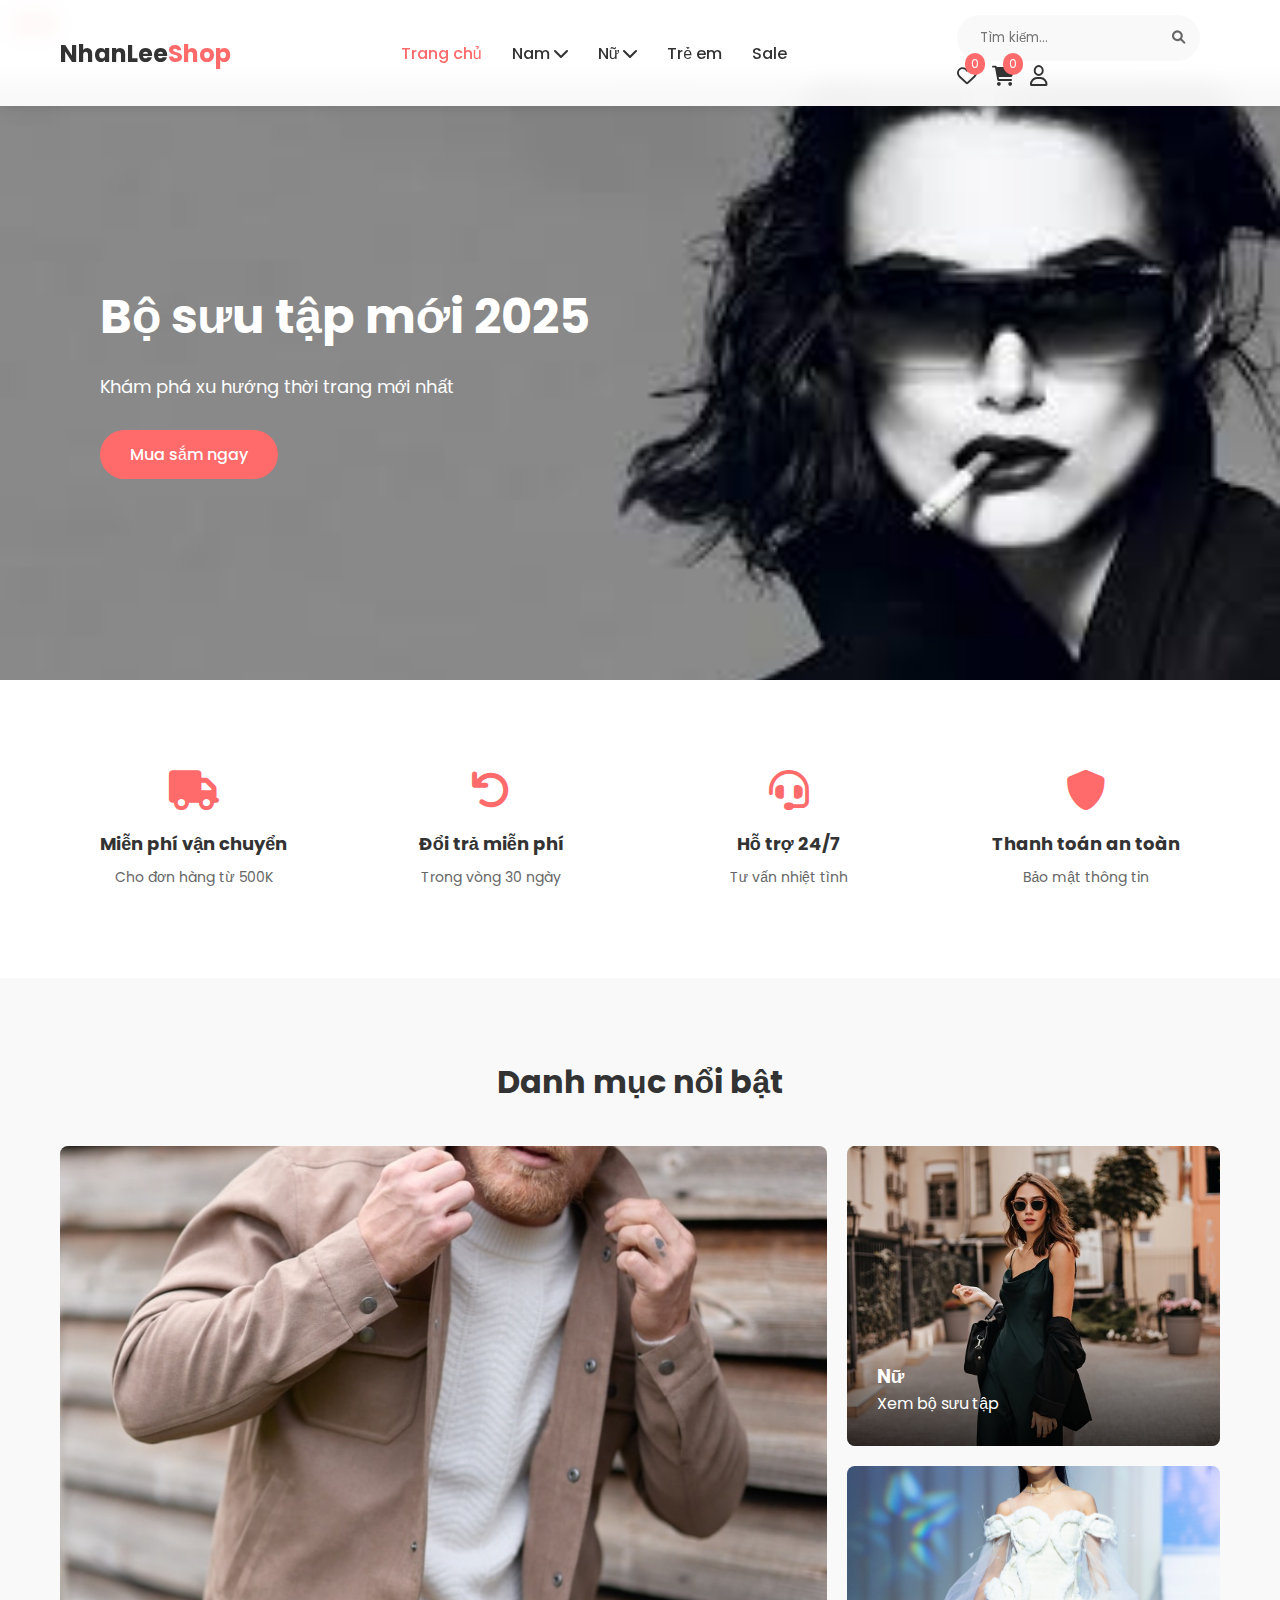
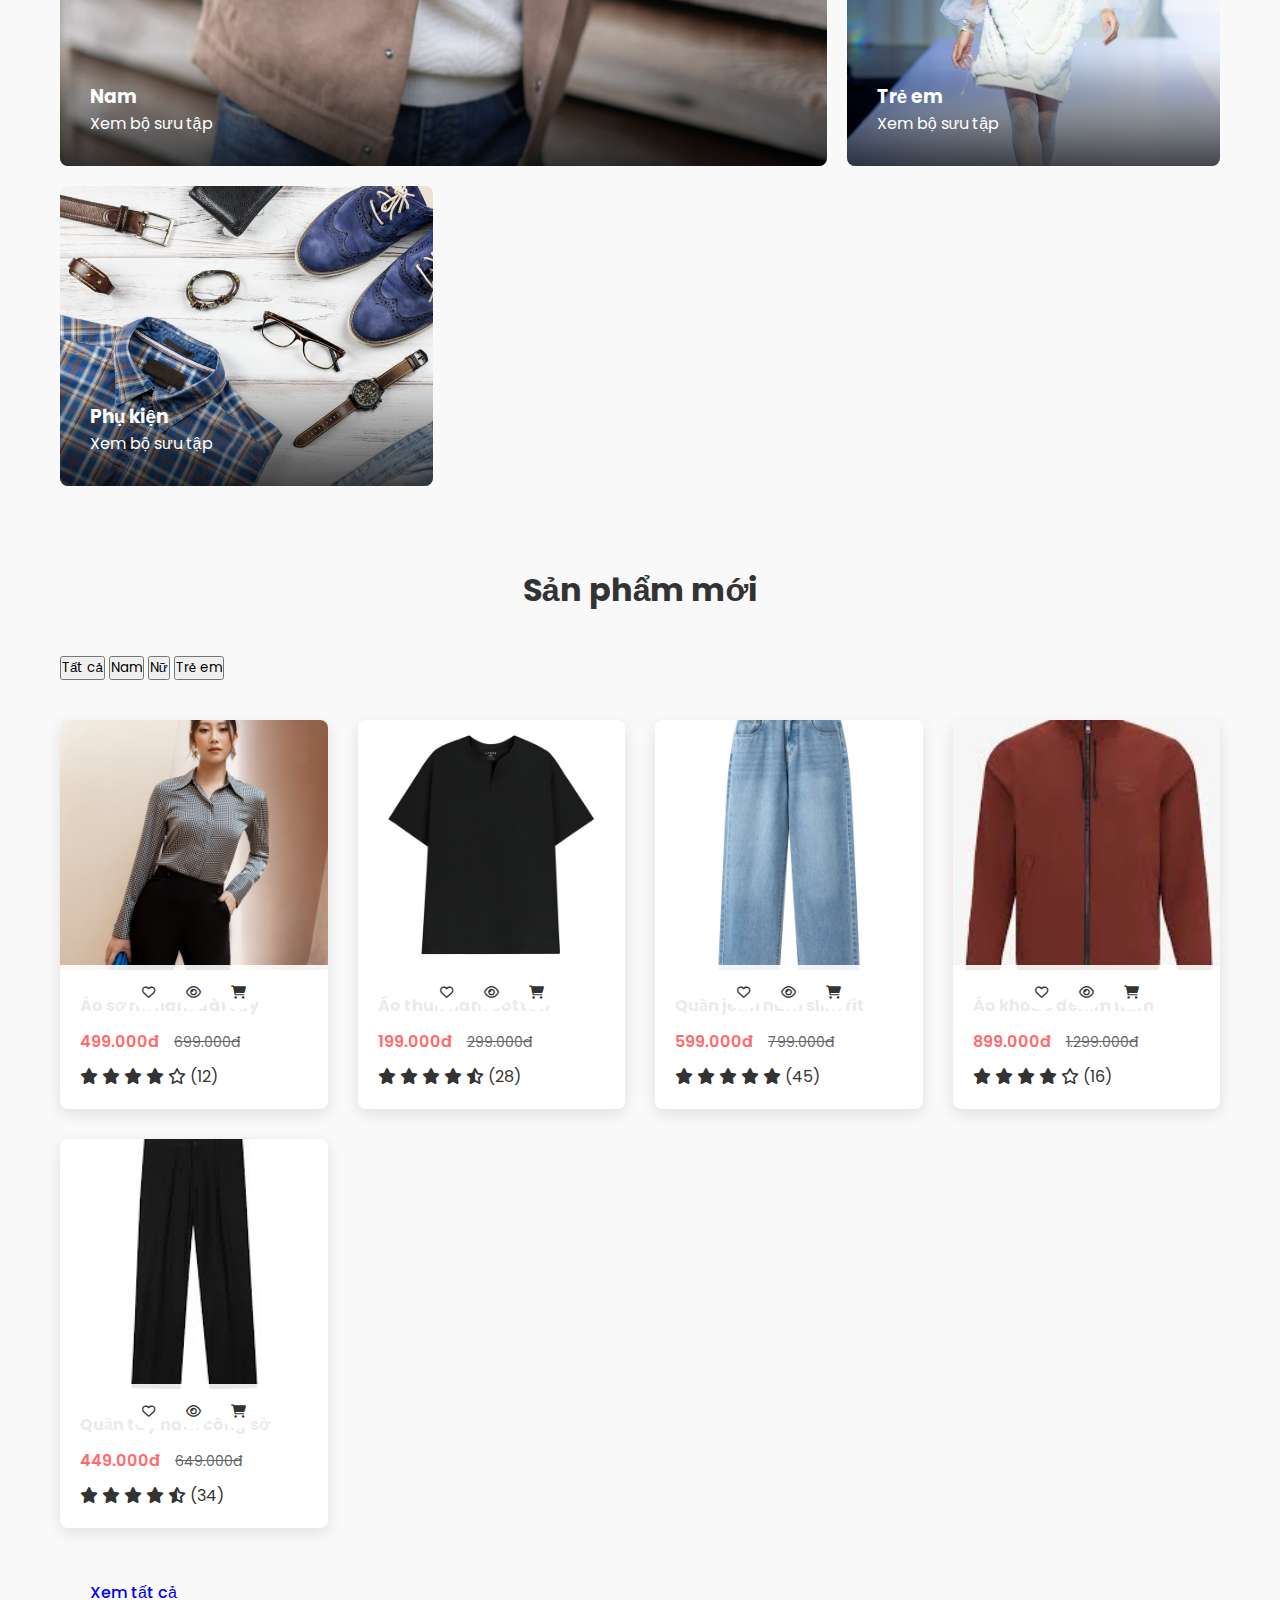
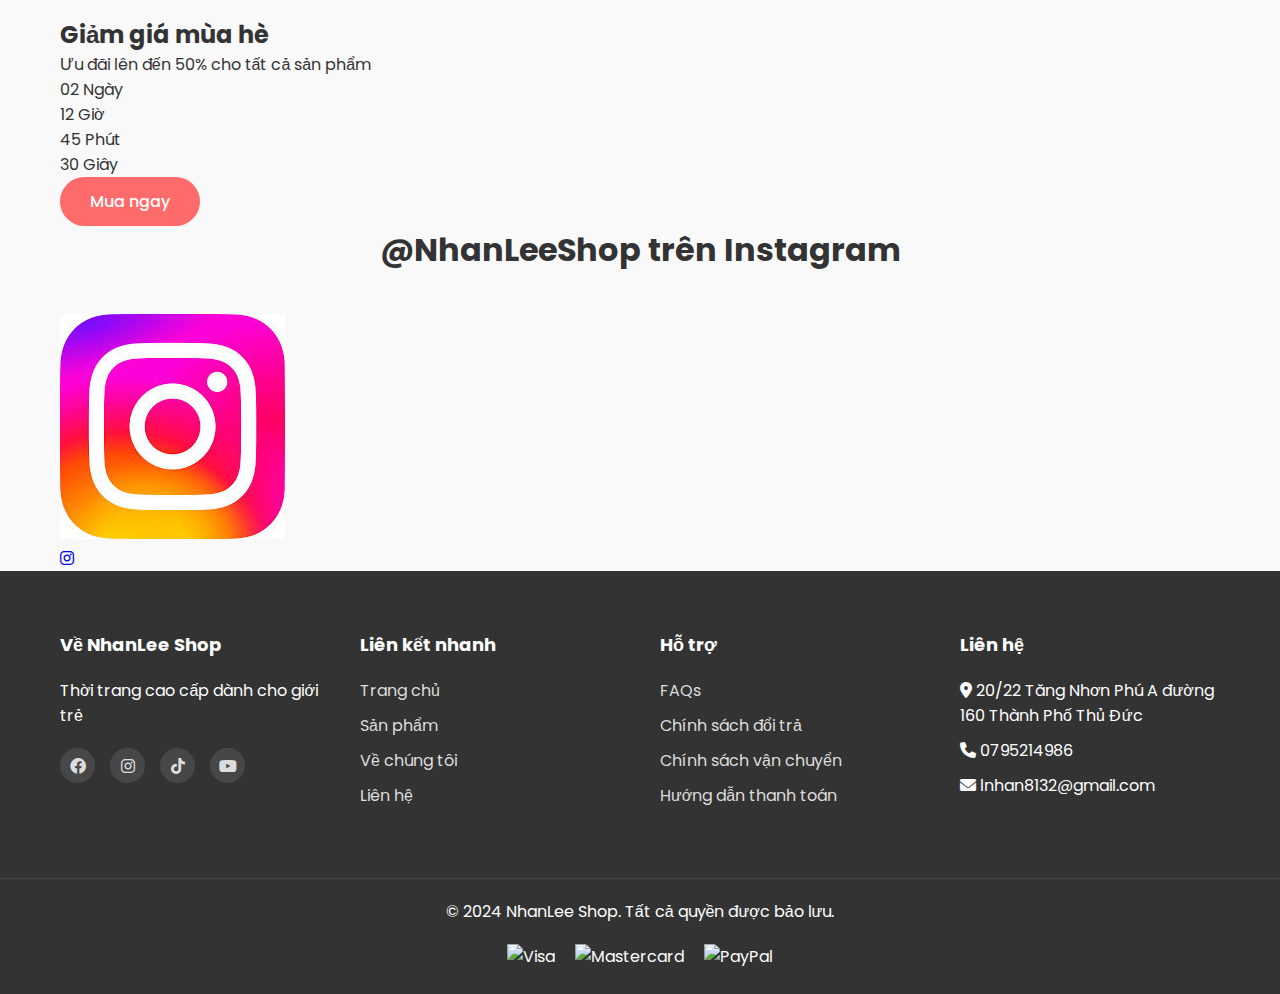
==== commit b572a083: "Animation" ====
--- a/index.html
+++ b/index.html
@@ -90,7 +90,7 @@
         <div class="hero-slider">
             <div class="slide active">
                 <div class="slide-content">
-                    <h2>Bộ sưu tập mới 2024</h2>
+                    <h2>Bộ sưu tập mới 2025</h2>
                     <p>Khám phá xu hướng thời trang mới nhất</p>
                     <a href="#" class="btn primary">Mua sắm ngay</a>
                 </div>
@@ -102,7 +102,7 @@
                     <p>Ưu đãi lên đến 50% cho tất cả sản phẩm</p>
                     <a href="#" class="btn primary">Xem ngay</a>
                 </div>
-                <img src="img/hero2.jpg" alt="Hero 2">
+                <img src="img/.jpg" alt="Hero 2">
             </div>
         </div>
         <div class="slider-controls">
@@ -146,7 +146,7 @@
             <h2 class="section-title">Danh mục nổi bật</h2>
             <div class="category-grid">
                 <a href="#" class="category-card large">
-                    <img src="img/men.jpg" alt="Thời trang nam">
+                    <img src="img/men2.jpg" alt="Thời trang nam">
                     <div class="category-content">
                         <h3>Nam</h3>
                         <p>Xem bộ sưu tập</p>
@@ -167,7 +167,7 @@
                     </div>
                 </a>
                 <a href="#" class="category-card">
-                    <img src="img/accessories.jpg" alt="Phụ kiện">
+                    <img src="img/Accessories1.jpg" alt="Phụ kiện">
                     <div class="category-content">
                         <h3>Phụ kiện</h3>
                         <p>Xem bộ sưu tập</p>
@@ -195,7 +195,7 @@
                 <div class="product-card">
                     <div class="product-badge new">Mới</div>
                     <div class="product-thumb">
-                        <img src="img/product1.jpg" alt="Product 1">
+                        <img src="img/somi.jpg" alt="Product 1">
                         <div class="product-actions">
                             <button class="action-btn" title="Yêu thích">
                                 <i class="far fa-heart"></i>
@@ -226,7 +226,150 @@
                         </div>
                     </div>
                 </div>
-                <!-- Thêm các product card khác tương tự -->
+
+                <!-- Product Card 2 -->
+                <div class="product-card">
+                    <div class="product-badge new">Mới</div>
+                    <div class="product-thumb">
+                        <img src="img/aothun.jpeg" alt="Product 2">
+                        <div class="product-actions">
+                            <button class="action-btn" title="Yêu thích">
+                                <i class="far fa-heart"></i>
+                            </button>
+                            <button class="action-btn" title="Xem nhanh">
+                                <i class="far fa-eye"></i>
+                            </button>
+                            <button class="action-btn" title="Thêm vào giỏ">
+                                <i class="fas fa-shopping-cart"></i>
+                            </button>
+                        </div>
+                    </div>
+                    <div class="product-info">
+                        <h3 class="product-title">
+                            <a href="#">Áo thun nam cotton</a>
+                        </h3>
+                        <div class="product-price">
+                            <span class="current">199.000đ</span>
+                            <span class="original">299.000đ</span>
+                        </div>
+                        <div class="product-rating">
+                            <i class="fas fa-star"></i>
+                            <i class="fas fa-star"></i>
+                            <i class="fas fa-star"></i>
+                            <i class="fas fa-star"></i>
+                            <i class="fas fa-star-half-alt"></i>
+                            <span>(28)</span>
+                        </div>
+                    </div>
+                </div>
+
+                <!-- Product Card 3 -->
+                <div class="product-card">
+                    <div class="product-badge new">Hot</div>
+                    <div class="product-thumb">
+                        <img src="img/quanjean.jpg" alt="Product 3">
+                        <div class="product-actions">
+                            <button class="action-btn" title="Yêu thích">
+                                <i class="far fa-heart"></i>
+                            </button>
+                            <button class="action-btn" title="Xem nhanh">
+                                <i class="far fa-eye"></i>
+                            </button>
+                            <button class="action-btn" title="Thêm vào giỏ">
+                                <i class="fas fa-shopping-cart"></i>
+                            </button>
+                        </div>
+                    </div>
+                    <div class="product-info">
+                        <h3 class="product-title">
+                            <a href="#">Quần jean nam slim fit</a>
+                        </h3>
+                        <div class="product-price">
+                            <span class="current">599.000đ</span>
+                            <span class="original">799.000đ</span>
+                        </div>
+                        <div class="product-rating">
+                            <i class="fas fa-star"></i>
+                            <i class="fas fa-star"></i>
+                            <i class="fas fa-star"></i>
+                            <i class="fas fa-star"></i>
+                            <i class="fas fa-star"></i>
+                            <span>(45)</span>
+                        </div>
+                    </div>
+                </div>
+
+                <!-- Product Card 4 -->
+                <div class="product-card">
+                    <div class="product-badge new">Sale</div>
+                    <div class="product-thumb">
+                        <img src="img/aokhoac.jpg" alt="Product 4">
+                        <div class="product-actions">
+                            <button class="action-btn" title="Yêu thích">
+                                <i class="far fa-heart"></i>
+                            </button>
+                            <button class="action-btn" title="Xem nhanh">
+                                <i class="far fa-eye"></i>
+                            </button>
+                            <button class="action-btn" title="Thêm vào giỏ">
+                                <i class="fas fa-shopping-cart"></i>
+                            </button>
+                        </div>
+                    </div>
+                    <div class="product-info">
+                        <h3 class="product-title">
+                            <a href="#">Áo khoác denim nam</a>
+                        </h3>
+                        <div class="product-price">
+                            <span class="current">899.000đ</span>
+                            <span class="original">1.299.000đ</span>
+                        </div>
+                        <div class="product-rating">
+                            <i class="fas fa-star"></i>
+                            <i class="fas fa-star"></i>
+                            <i class="fas fa-star"></i>
+                            <i class="fas fa-star"></i>
+                            <i class="far fa-star"></i>
+                            <span>(16)</span>
+                        </div>
+                    </div>
+                </div>
+
+                <!-- Product Card 5 -->
+                <div class="product-card">
+                    <div class="product-badge new">-30%</div>
+                    <div class="product-thumb">
+                        <img src="img/quantay.jpg" alt="Product 5">
+                        <div class="product-actions">
+                            <button class="action-btn" title="Yêu thích">
+                                <i class="far fa-heart"></i>
+                            </button>
+                            <button class="action-btn" title="Xem nhanh">
+                                <i class="far fa-eye"></i>
+                            </button>
+                            <button class="action-btn" title="Thêm vào giỏ">
+                                <i class="fas fa-shopping-cart"></i>
+                            </button>
+                        </div>
+                    </div>
+                    <div class="product-info">
+                        <h3 class="product-title">
+                            <a href="#">Quần tây nam công sở</a>
+                        </h3>
+                        <div class="product-price">
+                            <span class="current">449.000đ</span>
+                            <span class="original">649.000đ</span>
+                        </div>
+                        <div class="product-rating">
+                            <i class="fas fa-star"></i>
+                            <i class="fas fa-star"></i>
+                            <i class="fas fa-star"></i>
+                            <i class="fas fa-star"></i>
+                            <i class="fas fa-star-half-alt"></i>
+                            <span>(34)</span>
+                        </div>
+                    </div>
+                </div>
             </div>
             
             <div class="section-footer">
@@ -270,7 +413,7 @@
             <h2 class="section-title">@NhanLeeShop trên Instagram</h2>
             <div class="instagram-grid">
                 <a href="#" class="instagram-item">
-                    <img src="img/insta1.jpg" alt="Instagram 1">
+                    <img src="img/ins.jpg" alt="Instagram 1">
                     <div class="instagram-overlay">
                         <i class="fab fa-instagram"></i>
                     </div>
@@ -289,8 +432,8 @@
                         <h3>Về NhanLee Shop</h3>
                         <p>Thời trang cao cấp dành cho giới trẻ</p>
                         <div class="social-links">
-                            <a href="#"><i class="fab fa-facebook"></i></a>
-                            <a href="#"><i class="fab fa-instagram"></i></a>
+                            <a href="https://www.facebook.com/lenhaan1811"><i class="fab fa-facebook"></i></a>
+                            <a href="https://www.instagram.com/jesuisnhanle/"><i class="fab fa-instagram"></i></a>
                             <a href="#"><i class="fab fa-tiktok"></i></a>
                             <a href="#"><i class="fab fa-youtube"></i></a>
                         </div>
@@ -321,15 +464,15 @@
                         <ul class="contact-info">
                             <li>
                                 <i class="fas fa-map-marker-alt"></i>
-                                <span>123 Đường ABC, Quận XYZ, TP.HCM</span>
+                                <span>20/22 Tăng Nhơn Phú A đường 160 Thành Phố Thủ Đức</span>
                             </li>
                             <li>
                                 <i class="fas fa-phone"></i>
-                                <span>0123 456 789</span>
+                                <span>0795214986</span>
                             </li>
                             <li>
                                 <i class="fas fa-envelope"></i>
-                                <span>contact@nhanleeshop.com</span>
+                                <span>lnhan8132@gmail.com</span>
                             </li>
                         </ul>
                     </div>
--- a/home.css
+++ b/home.css
@@ -195,6 +195,7 @@
     position: relative;
     height: 600px;
     overflow: hidden;
+    color: #333;
 }
 
 .hero-slider {
